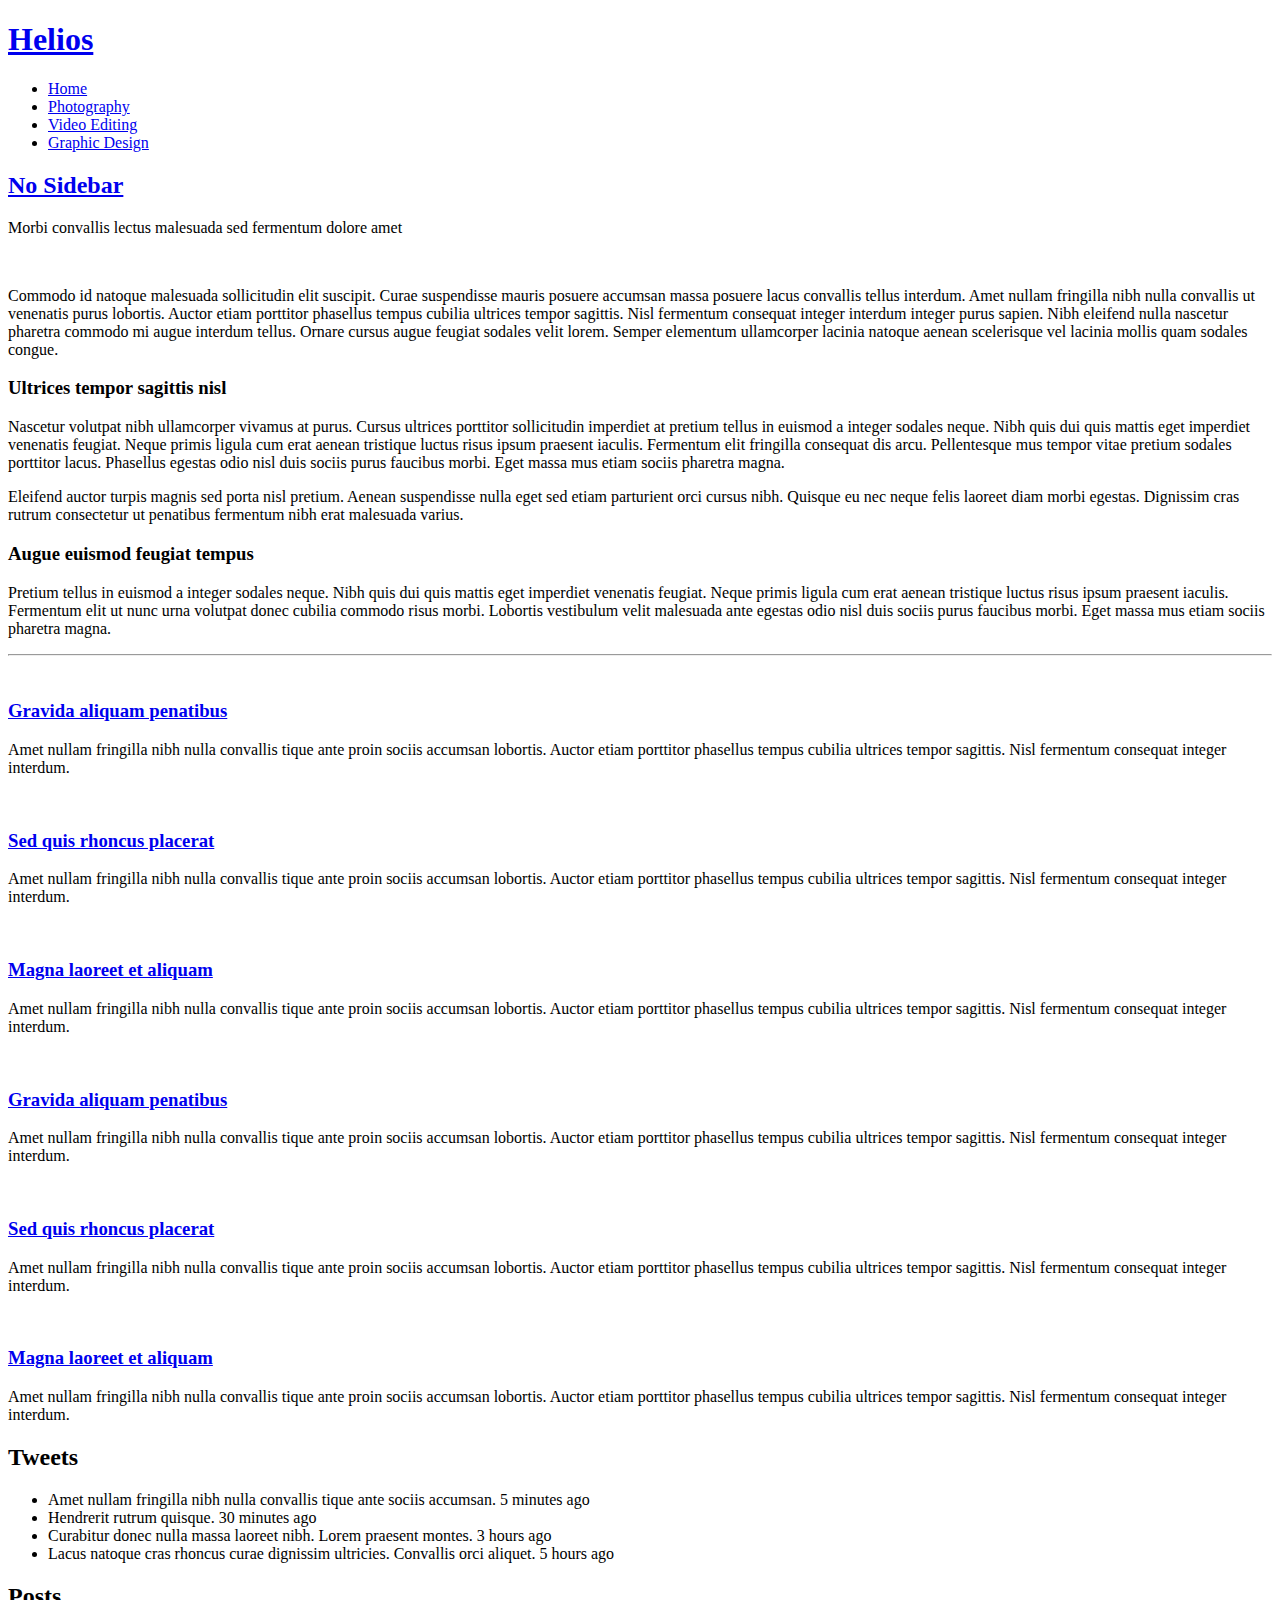
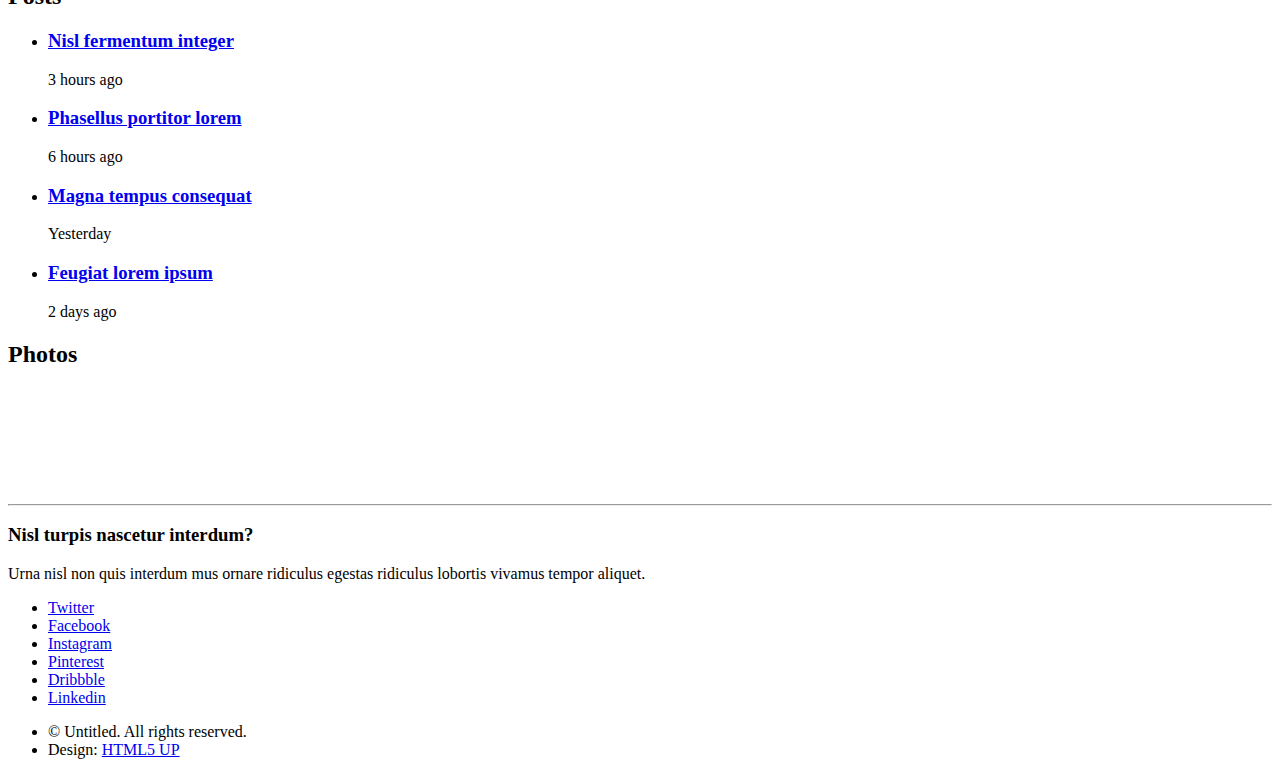
==== graphic-design.html @ 5b1ffe4f "Add files via upload" ====
<!DOCTYPE HTML>

<html>
	<head>
		<title>Alex Shi - Graphic Design</title>
		<meta charset="utf-8" />
		<meta name="viewport" content="width=device-width, initial-scale=1, user-scalable=no" />
		<link rel="stylesheet" href="assets/css/main.css" />
		<noscript><link rel="stylesheet" href="assets/css/noscript.css" /></noscript>
	</head>
	<body class="no-sidebar is-preload">
		<div id="page-wrapper">

			<!-- Header -->
				<div id="header">

					<!-- Inner -->
						<div class="inner">
							<header>
								<h1><a href="index.html" id="logo">Helios</a></h1>
							</header>
						</div>

					<!-- Nav -->
						<nav id="nav">
							<ul>
								<li><a href="index.html">Home</a></li>
							
								<li><a href="photography.html">Photography</a></li>
								<li><a href="video-editing.html">Video Editing</a></li>
								<li><a href="graphic-design.html">Graphic Design</a></li>
							</ul>
						</nav>

				</div>

			<!-- Main -->
				<div class="wrapper style1">

					<div class="container">
						<article id="main" class="special">
							<header>
								<h2><a href="#">No Sidebar</a></h2>
								<p>
									Morbi convallis lectus malesuada sed fermentum dolore amet
								</p>
							</header>
							<a href="#" class="image featured"><img src="images/pic06.jpg" alt="" /></a>
							<p>
								Commodo id natoque malesuada sollicitudin elit suscipit. Curae suspendisse mauris posuere accumsan massa
								posuere lacus convallis tellus interdum. Amet nullam fringilla nibh nulla convallis ut venenatis purus
								lobortis. Auctor etiam porttitor phasellus tempus cubilia ultrices tempor sagittis. Nisl fermentum
								consequat integer interdum integer purus sapien. Nibh eleifend nulla nascetur pharetra commodo mi augue
								interdum tellus. Ornare cursus augue feugiat sodales velit lorem. Semper elementum ullamcorper lacinia
								natoque aenean scelerisque vel lacinia mollis quam sodales congue.
							</p>
							<section>
								<header>
									<h3>Ultrices tempor sagittis nisl</h3>
								</header>
								<p>
									Nascetur volutpat nibh ullamcorper vivamus at purus. Cursus ultrices porttitor sollicitudin imperdiet
									at pretium tellus in euismod a integer sodales neque. Nibh quis dui quis mattis eget imperdiet venenatis
									feugiat. Neque primis ligula cum erat aenean tristique luctus risus ipsum praesent iaculis. Fermentum elit
									fringilla consequat dis arcu. Pellentesque mus tempor vitae pretium sodales porttitor lacus. Phasellus
									egestas odio nisl duis sociis purus faucibus morbi. Eget massa mus etiam sociis pharetra magna.
								</p>
								<p>
									Eleifend auctor turpis magnis sed porta nisl pretium. Aenean suspendisse nulla eget sed etiam parturient
									orci cursus nibh. Quisque eu nec neque felis laoreet diam morbi egestas. Dignissim cras rutrum consectetur
									ut penatibus fermentum nibh erat malesuada varius.
								</p>
							</section>
							<section>
								<header>
									<h3>Augue euismod feugiat tempus</h3>
								</header>
								<p>
									Pretium tellus in euismod a integer sodales neque. Nibh quis dui quis mattis eget imperdiet venenatis
									feugiat. Neque primis ligula cum erat aenean tristique luctus risus ipsum praesent iaculis. Fermentum elit
									ut nunc urna volutpat donec cubilia commodo risus morbi. Lobortis vestibulum velit malesuada ante
									egestas odio nisl duis sociis purus faucibus morbi. Eget massa mus etiam sociis pharetra magna.
								</p>
							</section>
						</article>
						<hr />
						<div class="row">
							<article class="col-4 col-12-mobile special">
								<a href="#" class="image featured"><img src="images/pic07.jpg" alt="" /></a>
								<header>
									<h3><a href="#">Gravida aliquam penatibus</a></h3>
								</header>
								<p>
									Amet nullam fringilla nibh nulla convallis tique ante proin sociis accumsan lobortis. Auctor etiam
									porttitor phasellus tempus cubilia ultrices tempor sagittis. Nisl fermentum consequat integer interdum.
								</p>
							</article>
							<article class="col-4 col-12-mobile special">
								<a href="#" class="image featured"><img src="images/pic08.jpg" alt="" /></a>
								<header>
									<h3><a href="#">Sed quis rhoncus placerat</a></h3>
								</header>
								<p>
									Amet nullam fringilla nibh nulla convallis tique ante proin sociis accumsan lobortis. Auctor etiam
									porttitor phasellus tempus cubilia ultrices tempor sagittis. Nisl fermentum consequat integer interdum.
								</p>
							</article>
							<article class="col-4 col-12-mobile special">
								<a href="#" class="image featured"><img src="images/pic09.jpg" alt="" /></a>
								<header>
									<h3><a href="#">Magna laoreet et aliquam</a></h3>
								</header>
								<p>
									Amet nullam fringilla nibh nulla convallis tique ante proin sociis accumsan lobortis. Auctor etiam
									porttitor phasellus tempus cubilia ultrices tempor sagittis. Nisl fermentum consequat integer interdum.
								</p>
							</article>
						</div>
						<div class="row">
							<article class="col-4 col-12-mobile special">
								<a href="#" class="image featured"><img src="images/pic07.jpg" alt="" /></a>
								<header>
									<h3><a href="#">Gravida aliquam penatibus</a></h3>
								</header>
								<p>
									Amet nullam fringilla nibh nulla convallis tique ante proin sociis accumsan lobortis. Auctor etiam
									porttitor phasellus tempus cubilia ultrices tempor sagittis. Nisl fermentum consequat integer interdum.
								</p>
							</article>
							<article class="col-4 col-12-mobile special">
								<a href="#" class="image featured"><img src="images/pic08.jpg" alt="" /></a>
								<header>
									<h3><a href="#">Sed quis rhoncus placerat</a></h3>
								</header>
								<p>
									Amet nullam fringilla nibh nulla convallis tique ante proin sociis accumsan lobortis. Auctor etiam
									porttitor phasellus tempus cubilia ultrices tempor sagittis. Nisl fermentum consequat integer interdum.
								</p>
							</article>
							<article class="col-4 col-12-mobile special">
								<a href="#" class="image featured"><img src="images/pic09.jpg" alt="" /></a>
								<header>
									<h3><a href="#">Magna laoreet et aliquam</a></h3>
								</header>
								<p>
									Amet nullam fringilla nibh nulla convallis tique ante proin sociis accumsan lobortis. Auctor etiam
									porttitor phasellus tempus cubilia ultrices tempor sagittis. Nisl fermentum consequat integer interdum.
								</p>
							</article>
						</div>






					</div>

				</div>

			<!-- Footer -->
				<div id="footer">
					<div class="container">
						<div class="row">

							<!-- Tweets -->
								<section class="col-4 col-12-mobile">
									<header>
										<h2 class="icon brands fa-twitter circled"><span class="label">Tweets</span></h2>
									</header>
									<ul class="divided">
										<li>
											<article class="tweet">
												Amet nullam fringilla nibh nulla convallis tique ante sociis accumsan.
												<span class="timestamp">5 minutes ago</span>
											</article>
										</li>
										<li>
											<article class="tweet">
												Hendrerit rutrum quisque.
												<span class="timestamp">30 minutes ago</span>
											</article>
										</li>
										<li>
											<article class="tweet">
												Curabitur donec nulla massa laoreet nibh. Lorem praesent montes.
												<span class="timestamp">3 hours ago</span>
											</article>
										</li>
										<li>
											<article class="tweet">
												Lacus natoque cras rhoncus curae dignissim ultricies. Convallis orci aliquet.
												<span class="timestamp">5 hours ago</span>
											</article>
										</li>
									</ul>
								</section>

							<!-- Posts -->
								<section class="col-4 col-12-mobile">
									<header>
										<h2 class="icon solid fa-file circled"><span class="label">Posts</span></h2>
									</header>
									<ul class="divided">
										<li>
											<article class="post stub">
												<header>
													<h3><a href="#">Nisl fermentum integer</a></h3>
												</header>
												<span class="timestamp">3 hours ago</span>
											</article>
										</li>
										<li>
											<article class="post stub">
												<header>
													<h3><a href="#">Phasellus portitor lorem</a></h3>
												</header>
												<span class="timestamp">6 hours ago</span>
											</article>
										</li>
										<li>
											<article class="post stub">
												<header>
													<h3><a href="#">Magna tempus consequat</a></h3>
												</header>
												<span class="timestamp">Yesterday</span>
											</article>
										</li>
										<li>
											<article class="post stub">
												<header>
													<h3><a href="#">Feugiat lorem ipsum</a></h3>
												</header>
												<span class="timestamp">2 days ago</span>
											</article>
										</li>
									</ul>
								</section>

							<!-- Photos -->
								<section class="col-4 col-12-mobile">
									<header>
										<h2 class="icon solid fa-camera circled"><span class="label">Photos</span></h2>
									</header>
									<div class="row gtr-25">
										<div class="col-6">
											<a href="#" class="image fit"><img src="images/pic10.jpg" alt="" /></a>
										</div>
										<div class="col-6">
											<a href="#" class="image fit"><img src="images/pic11.jpg" alt="" /></a>
										</div>
										<div class="col-6">
											<a href="#" class="image fit"><img src="images/pic12.jpg" alt="" /></a>
										</div>
										<div class="col-6">
											<a href="#" class="image fit"><img src="images/pic13.jpg" alt="" /></a>
										</div>
										<div class="col-6">
											<a href="#" class="image fit"><img src="images/pic14.jpg" alt="" /></a>
										</div>
										<div class="col-6">
											<a href="#" class="image fit"><img src="images/pic15.jpg" alt="" /></a>
										</div>
									</div>
								</section>

						</div>
						<hr />
						<div class="row">
							<div class="col-12">

								<!-- Contact -->
									<section class="contact">
										<header>
											<h3>Nisl turpis nascetur interdum?</h3>
										</header>
										<p>Urna nisl non quis interdum mus ornare ridiculus egestas ridiculus lobortis vivamus tempor aliquet.</p>
										<ul class="icons">
											<li><a href="#" class="icon brands fa-twitter"><span class="label">Twitter</span></a></li>
											<li><a href="#" class="icon brands fa-facebook-f"><span class="label">Facebook</span></a></li>
											<li><a href="#" class="icon brands fa-instagram"><span class="label">Instagram</span></a></li>
											<li><a href="#" class="icon brands fa-pinterest"><span class="label">Pinterest</span></a></li>
											<li><a href="#" class="icon brands fa-dribbble"><span class="label">Dribbble</span></a></li>
											<li><a href="#" class="icon brands fa-linkedin-in"><span class="label">Linkedin</span></a></li>
										</ul>
									</section>

								<!-- Copyright -->
									<div class="copyright">
										<ul class="menu">
											<li>&copy; Untitled. All rights reserved.</li><li>Design: <a href="http://html5up.net">HTML5 UP</a></li>
										</ul>
									</div>

							</div>

						</div>
					</div>
				</div>

		</div>

		<!-- Scripts -->
			<script src="assets/js/jquery.min.js"></script>
			<script src="assets/js/jquery.dropotron.min.js"></script>
			<script src="assets/js/jquery.scrolly.min.js"></script>
			<script src="assets/js/jquery.scrollex.min.js"></script>
			<script src="assets/js/browser.min.js"></script>
			<script src="assets/js/breakpoints.min.js"></script>
			<script src="assets/js/util.js"></script>
			<script src="assets/js/main.js"></script>

	</body>
</html>
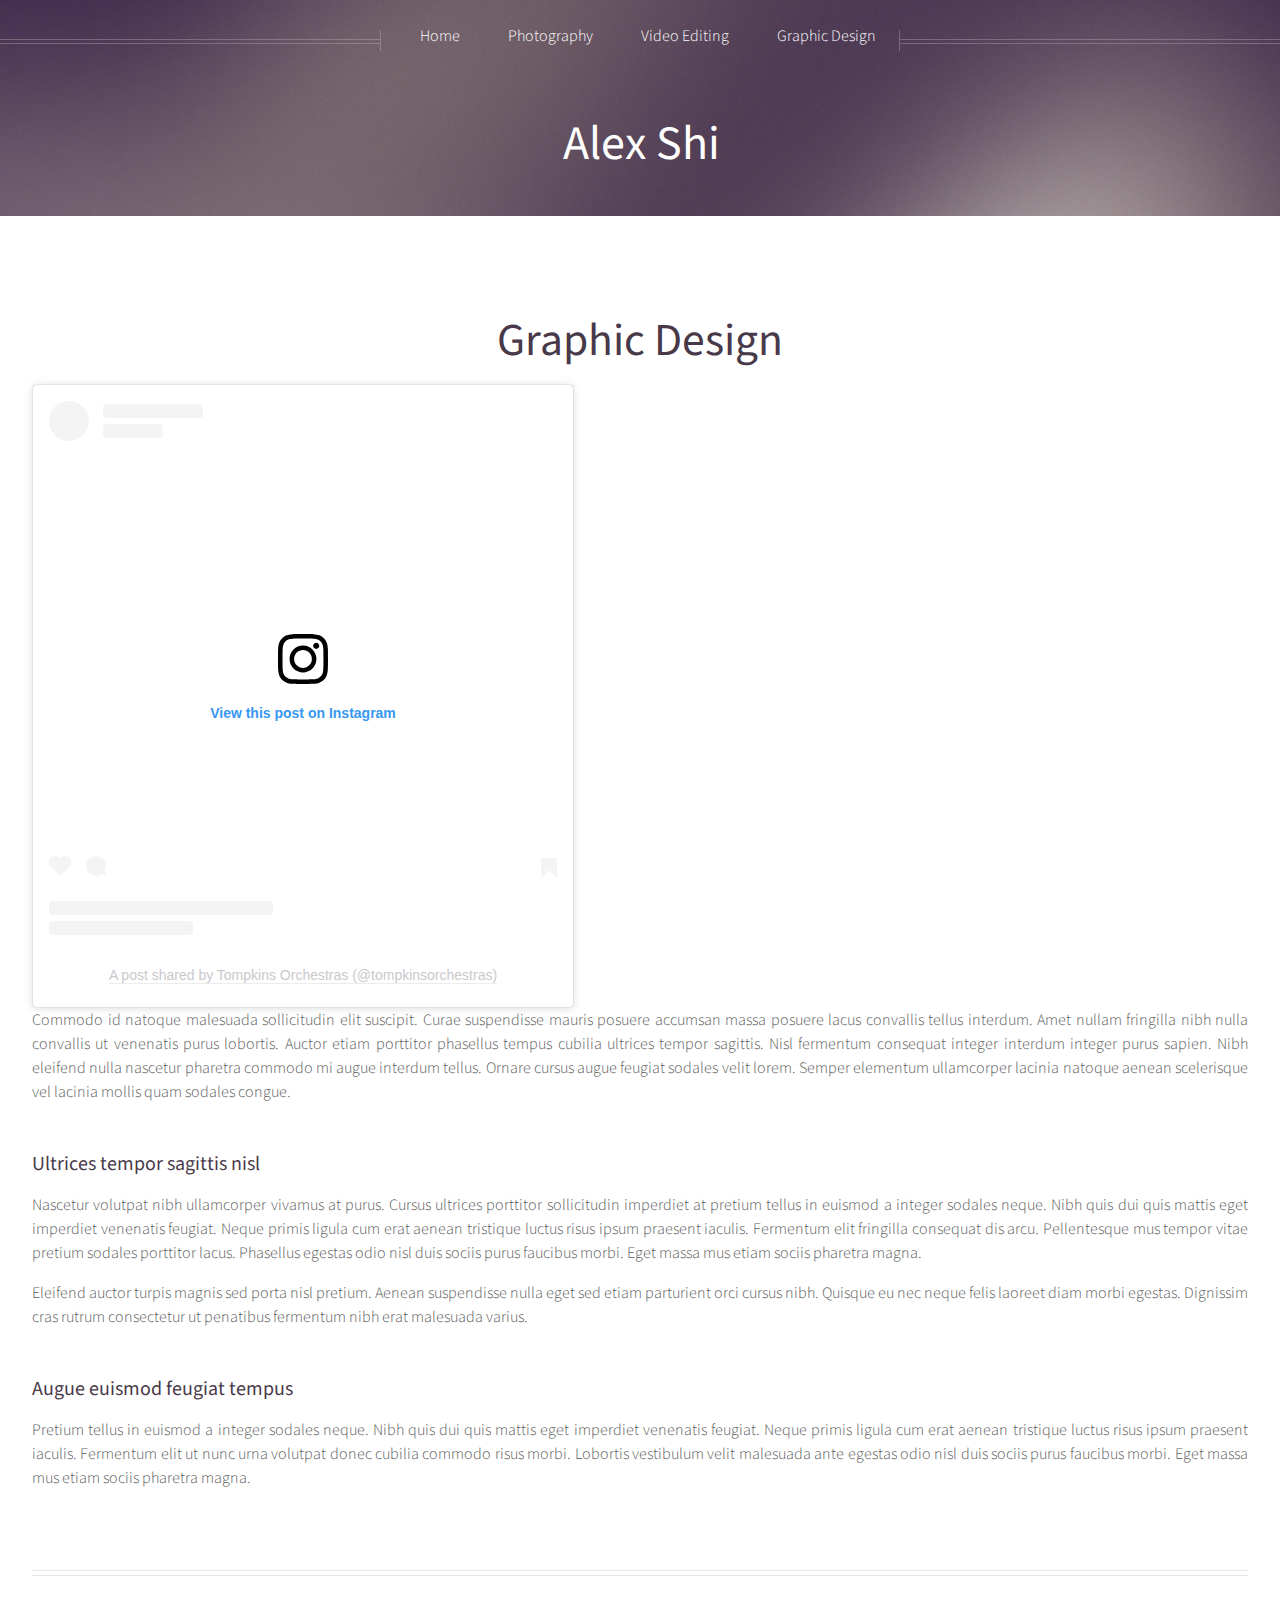
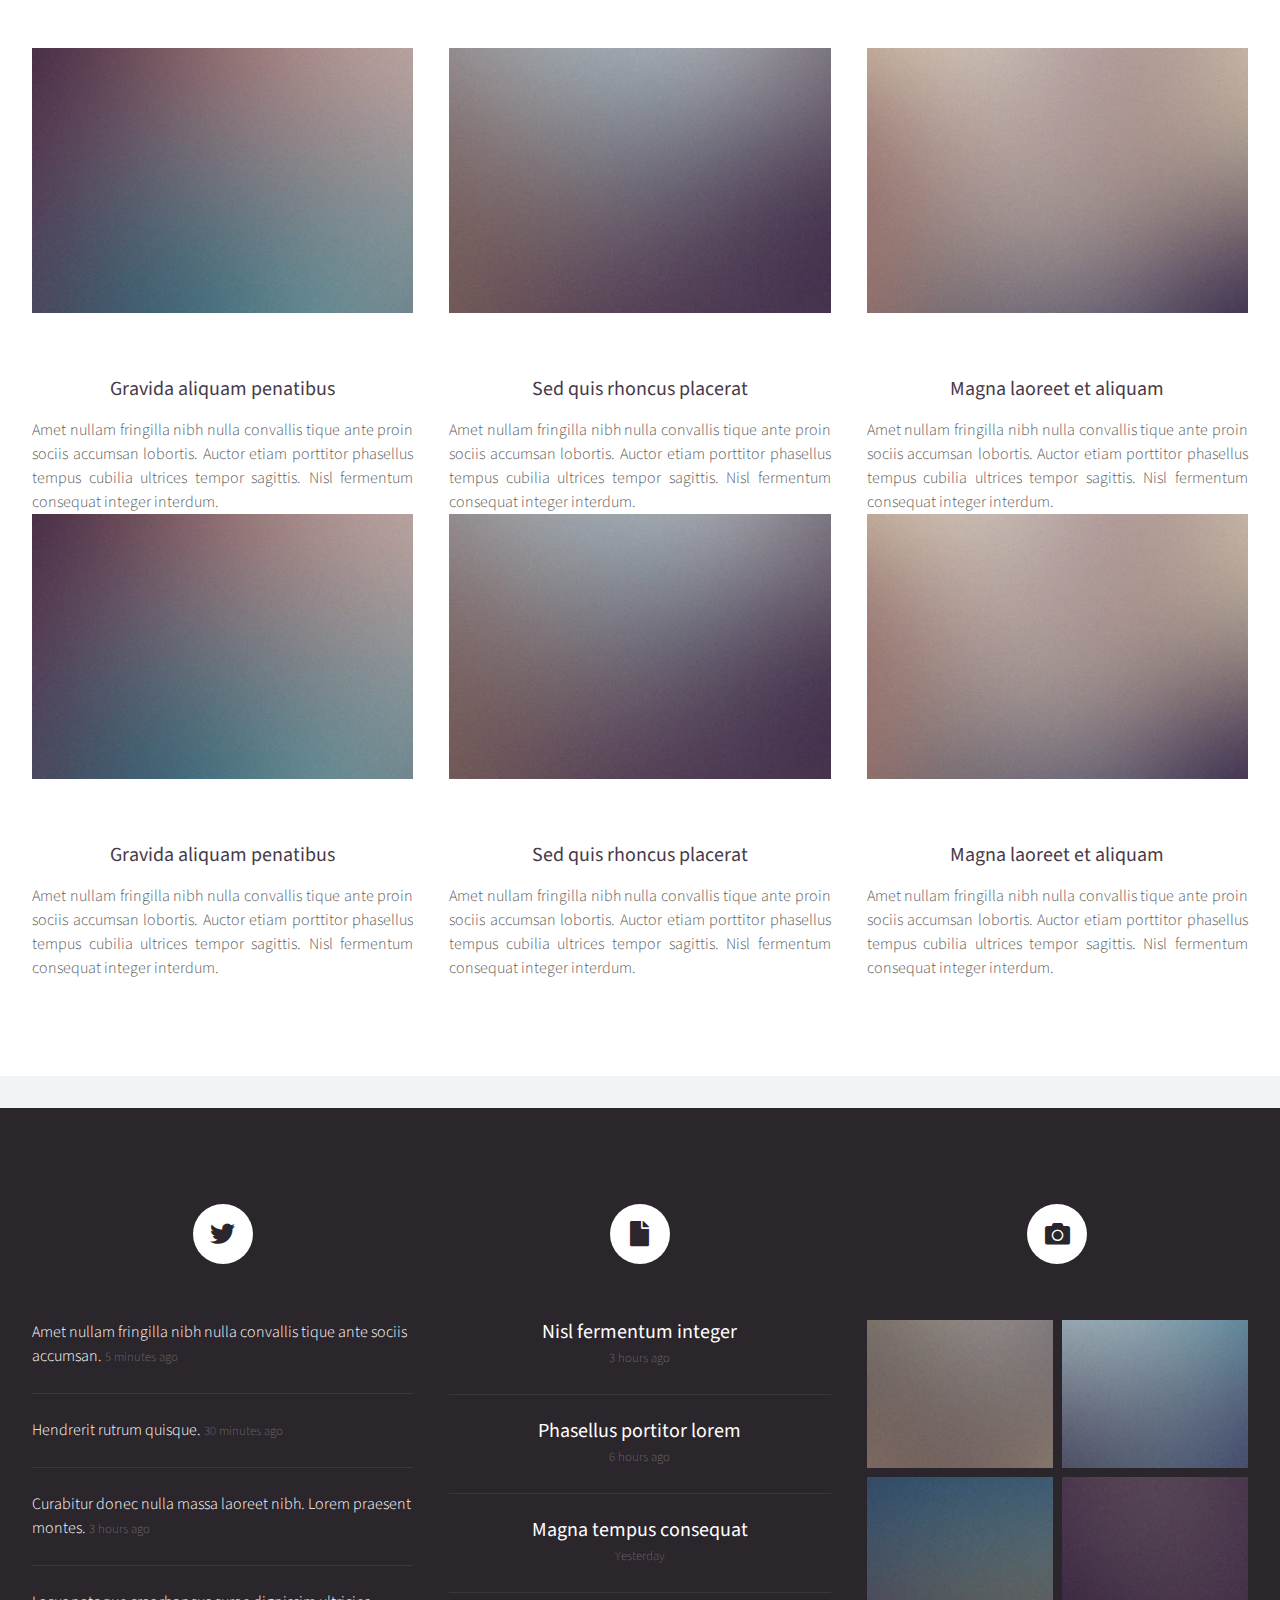
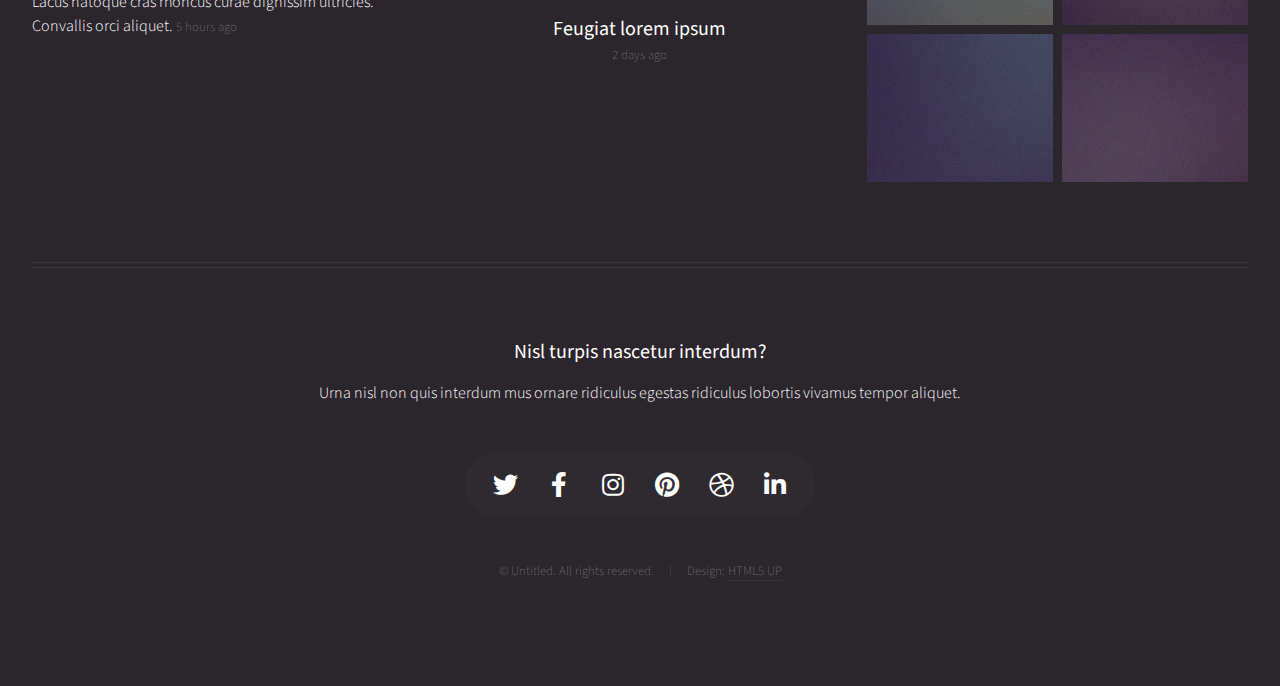
==== commit 3f0cfa99: "Add files via upload" ====
--- a/graphic-design.html
+++ b/graphic-design.html
@@ -17,7 +17,7 @@
 					<!-- Inner -->
 						<div class="inner">
 							<header>
-								<h1><a href="index.html" id="logo">Helios</a></h1>
+								<h1><a href="index.html" id="logo">Alex Shi</a></h1>
 							</header>
 						</div>
 
@@ -40,12 +40,13 @@
 					<div class="container">
 						<article id="main" class="special">
 							<header>
-								<h2><a href="#">No Sidebar</a></h2>
-								<p>
-									Morbi convallis lectus malesuada sed fermentum dolore amet
-								</p>
+								<h2><a href="#">Graphic Design</a></h2>
+								
 							</header>
-							<a href="#" class="image featured"><img src="images/pic06.jpg" alt="" /></a>
+							<blockquote class="instagram-media" data-instgrm-captioned data-instgrm-permalink="https://www.instagram.com/p/Cogrk5xM5FN/?utm_source=ig_embed&amp;utm_campaign=loading" data-instgrm-version="14" 
+							style=" background:#FFF; border:0; border-radius:3px; box-shadow:0 0 1px 0 rgba(0,0,0,0.5),0 1px 10px 0 rgba(0,0,0,0.15); margin: 1px; max-width:540px; min-width:326px; padding:0; width:99.375%; width:-webkit-calc(100% - 2px); width:calc(100% - 2px);">
+							<div style="padding:16px;"> <a href="https://www.instagram.com/p/Cogrk5xM5FN/?utm_source=ig_embed&amp;utm_campaign=loading" style=" background:#FFFFFF; line-height:0; padding:0 0; text-align:center; text-decoration:none; width:100%;" target="_blank"> <div style=" display: flex; flex-direction: row; align-items: center;"> <div style="background-color: #F4F4F4; border-radius: 50%; flex-grow: 0; height: 40px; margin-right: 14px; width: 40px;"></div> <div style="display: flex; flex-direction: column; flex-grow: 1; justify-content: center;"> <div style=" background-color: #F4F4F4; border-radius: 4px; flex-grow: 0; height: 14px; margin-bottom: 6px; width: 100px;"></div> <div style=" background-color: #F4F4F4; border-radius: 4px; flex-grow: 0; height: 14px; width: 60px;"></div></div></div><div style="padding: 19% 0;"></div> <div style="display:block; height:50px; margin:0 auto 12px; width:50px;"><svg width="50px" height="50px" viewBox="0 0 60 60" version="1.1" xmlns="https://www.w3.org/2000/svg" xmlns:xlink="https://www.w3.org/1999/xlink"><g stroke="none" stroke-width="1" fill="none" fill-rule="evenodd"><g transform="translate(-511.000000, -20.000000)" fill="#000000"><g><path d="M556.869,30.41 C554.814,30.41 553.148,32.076 553.148,34.131 C553.148,36.186 554.814,37.852 556.869,37.852 C558.924,37.852 560.59,36.186 560.59,34.131 C560.59,32.076 558.924,30.41 556.869,30.41 M541,60.657 C535.114,60.657 530.342,55.887 530.342,50 C530.342,44.114 535.114,39.342 541,39.342 C546.887,39.342 551.658,44.114 551.658,50 C551.658,55.887 546.887,60.657 541,60.657 M541,33.886 C532.1,33.886 524.886,41.1 524.886,50 C524.886,58.899 532.1,66.113 541,66.113 C549.9,66.113 557.115,58.899 557.115,50 C557.115,41.1 549.9,33.886 541,33.886 M565.378,62.101 C565.244,65.022 564.756,66.606 564.346,67.663 C563.803,69.06 563.154,70.057 562.106,71.106 C561.058,72.155 560.06,72.803 558.662,73.347 C557.607,73.757 556.021,74.244 553.102,74.378 C549.944,74.521 548.997,74.552 541,74.552 C533.003,74.552 532.056,74.521 528.898,74.378 C525.979,74.244 524.393,73.757 523.338,73.347 C521.94,72.803 520.942,72.155 519.894,71.106 C518.846,70.057 518.197,69.06 517.654,67.663 C517.244,66.606 516.755,65.022 516.623,62.101 C516.479,58.943 516.448,57.996 516.448,50 C516.448,42.003 516.479,41.056 516.623,37.899 C516.755,34.978 517.244,33.391 517.654,32.338 C518.197,30.938 518.846,29.942 519.894,28.894 C520.942,27.846 521.94,27.196 523.338,26.654 C524.393,26.244 525.979,25.756 528.898,25.623 C532.057,25.479 533.004,25.448 541,25.448 C548.997,25.448 549.943,25.479 553.102,25.623 C556.021,25.756 557.607,26.244 558.662,26.654 C560.06,27.196 561.058,27.846 562.106,28.894 C563.154,29.942 563.803,30.938 564.346,32.338 C564.756,33.391 565.244,34.978 565.378,37.899 C565.522,41.056 565.552,42.003 565.552,50 C565.552,57.996 565.522,58.943 565.378,62.101 M570.82,37.631 C570.674,34.438 570.167,32.258 569.425,30.349 C568.659,28.377 567.633,26.702 565.965,25.035 C564.297,23.368 562.623,22.342 560.652,21.575 C558.743,20.834 556.562,20.326 553.369,20.18 C550.169,20.033 549.148,20 541,20 C532.853,20 531.831,20.033 528.631,20.18 C525.438,20.326 523.257,20.834 521.349,21.575 C519.376,22.342 517.703,23.368 516.035,25.035 C514.368,26.702 513.342,28.377 512.574,30.349 C511.834,32.258 511.326,34.438 511.181,37.631 C511.035,40.831 511,41.851 511,50 C511,58.147 511.035,59.17 511.181,62.369 C511.326,65.562 511.834,67.743 512.574,69.651 C513.342,71.625 514.368,73.296 516.035,74.965 C517.703,76.634 519.376,77.658 521.349,78.425 C523.257,79.167 525.438,79.673 528.631,79.82 C531.831,79.965 532.853,80.001 541,80.001 C549.148,80.001 550.169,79.965 553.369,79.82 C556.562,79.673 558.743,79.167 560.652,78.425 C562.623,77.658 564.297,76.634 565.965,74.965 C567.633,73.296 568.659,71.625 569.425,69.651 C570.167,67.743 570.674,65.562 570.82,62.369 C570.966,59.17 571,58.147 571,50 C571,41.851 570.966,40.831 570.82,37.631"></path></g></g></g></svg></div><div style="padding-top: 8px;"> <div style=" color:#3897f0; font-family:Arial,sans-serif; font-size:14px; font-style:normal; font-weight:550; line-height:18px;">View this post on Instagram</div></div><div style="padding: 12.5% 0;"></div> <div style="display: flex; flex-direction: row; margin-bottom: 14px; align-items: center;"><div> <div style="background-color: #F4F4F4; border-radius: 50%; height: 12.5px; width: 12.5px; transform: translateX(0px) translateY(7px);"></div> <div style="background-color: #F4F4F4; height: 12.5px; transform: rotate(-45deg) translateX(3px) translateY(1px); width: 12.5px; flex-grow: 0; margin-right: 14px; margin-left: 2px;"></div> <div style="background-color: #F4F4F4; border-radius: 50%; height: 12.5px; width: 12.5px; transform: translateX(9px) translateY(-18px);"></div></div><div style="margin-left: 8px;"> <div style=" background-color: #F4F4F4; border-radius: 50%; flex-grow: 0; height: 20px; width: 20px;"></div> <div style=" width: 0; height: 0; border-top: 2px solid transparent; border-left: 6px solid #f4f4f4; border-bottom: 2px solid transparent; transform: translateX(16px) translateY(-4px) rotate(30deg)"></div></div><div style="margin-left: auto;"> <div style=" width: 0px; border-top: 8px solid #F4F4F4; border-right: 8px solid transparent; transform: translateY(16px);"></div> <div style=" background-color: #F4F4F4; flex-grow: 0; height: 12px; width: 16px; transform: translateY(-4px);"></div> <div style=" width: 0; height: 0; border-top: 8px solid #F4F4F4; border-left: 8px solid transparent; transform: translateY(-4px) translateX(8px);"></div></div></div> <div style="display: flex; flex-direction: column; flex-grow: 1; justify-content: center; margin-bottom: 24px;"> <div style=" background-color: #F4F4F4; border-radius: 4px; flex-grow: 0; height: 14px; margin-bottom: 6px; width: 224px;"></div> <div style=" background-color: #F4F4F4; border-radius: 4px; flex-grow: 0; height: 14px; width: 144px;"></div></div></a><p style=" color:#c9c8cd; font-family:Arial,sans-serif; font-size:14px; line-height:17px; margin-bottom:0; margin-top:8px; overflow:hidden; padding:8px 0 7px; text-align:center; text-overflow:ellipsis; white-space:nowrap;"><a href="https://www.instagram.com/p/Cogrk5xM5FN/?utm_source=ig_embed&amp;utm_campaign=loading" style=" color:#c9c8cd; font-family:Arial,sans-serif; font-size:14px; font-style:normal; font-weight:normal; line-height:17px; text-decoration:none;"
+								 target="_blank">A post shared by Tompkins Orchestras (@tompkinsorchestras)</a></p></div></blockquote> <script async src="//www.instagram.com/embed.js"></script></a>
 							<p>
 								Commodo id natoque malesuada sollicitudin elit suscipit. Curae suspendisse mauris posuere accumsan massa
 								posuere lacus convallis tellus interdum. Amet nullam fringilla nibh nulla convallis ut venenatis purus
--- a/assets/css/main.css
+++ b/assets/css/main.css
@@ -0,0 +1,3155 @@
+@import url("https://fonts.googleapis.com/css?family=Source+Sans+Pro:300,300italic,400,400italic,600");
+@import url("fontawesome-all.min.css");
+
+/*
+	special thanks to html5up
+*/
+
+html, body, div, span, applet, object,
+iframe, h1, h2, h3, h4, h5, h6, p, blockquote,
+pre, a, abbr, acronym, address, big, cite,
+code, del, dfn, em, img, ins, kbd, q, s, samp,
+small, strike, strong, sub, sup, tt, var, b,
+u, i, center, dl, dt, dd, ol, ul, li, fieldset,
+form, label, legend, table, caption, tbody,
+tfoot, thead, tr, th, td, article, aside,
+canvas, details, embed, figure, figcaption,
+footer, header, hgroup, menu, nav, output, ruby,
+section, summary, time, mark, audio, video {
+	margin: 0;
+	padding: 0;
+	border: 0;
+	font-size: 100%;
+	font: inherit;
+	vertical-align: baseline;}
+
+article, aside, details, figcaption, figure,
+footer, header, hgroup, menu, nav, section {
+	display: block;}
+
+body {
+	line-height: 1;
+}
+
+ol, ul {
+	list-style: none;
+}
+
+blockquote, q {
+	quotes: none;
+}
+
+	blockquote:before, blockquote:after, q:before, q:after {
+		content: '';
+		content: none;
+	}
+
+table {
+	border-collapse: collapse;
+	border-spacing: 0;
+}
+
+body {
+	-webkit-text-size-adjust: none;
+}
+
+mark {
+	background-color: transparent;
+	color: inherit;
+}
+
+input::-moz-focus-inner {
+	border: 0;
+	padding: 0;
+}
+
+input, select, textarea {
+	-moz-appearance: none;
+	-webkit-appearance: none;
+	-ms-appearance: none;
+	appearance: none;
+}
+
+/* Basic */
+
+	html {
+		box-sizing: border-box;
+	}
+
+	*, *:before, *:after {
+		box-sizing: inherit;
+	}
+
+	body {
+		background: #f0f4f4;
+		color: #5b5b5b;
+		font-size: 15pt;
+		line-height: 1.85em;
+		font-family: 'Source Sans Pro', sans-serif;
+		font-weight: 300;
+	}
+
+		body.is-preload *, body.is-preload *:before, body.is-preload *:after {
+			-moz-animation: none !important;
+			-webkit-animation: none !important;
+			-ms-animation: none !important;
+			animation: none !important;
+			-moz-transition: none !important;
+			-webkit-transition: none !important;
+			-ms-transition: none !important;
+			transition: none !important;
+		}
+
+	input, textarea, select {
+		font-size: 15pt;
+		line-height: 1.85em;
+		font-family: 'Source Sans Pro', sans-serif;
+		font-weight: 300;
+	}
+
+	h1, h2, h3, h4, h5, h6 {
+		font-weight: 400;
+		color: #483949;
+		line-height: 1.25em;
+	}
+
+	h1 a, h2 a, h3 a, h4 a, h5 a, h6 a {
+		color: inherit;
+		text-decoration: none;
+		border-bottom-color: transparent;
+	}
+
+	h1 strong, h2 strong, h3 strong, h4 strong, h5 strong, h6 strong {
+		font-weight: 600;
+	}
+
+	h2 {
+		font-size: 2.85em;
+	}
+
+	h3 {
+		font-size: 1.25em;
+	}
+
+	h4 {
+		font-size: 1em;
+		margin: 0 0 0.25em 0;
+	}
+
+	strong, b {
+		font-weight: 400;
+		color: #483949;
+	}
+
+	em, i {
+		font-style: italic;
+	}
+
+	a {
+		color: inherit;
+		border-bottom: solid 1px rgba(128, 128, 128, 0.15);
+		text-decoration: none;
+		-moz-transition: background-color 0.35s ease-in-out, color 0.35s ease-in-out, border-bottom-color 0.35s ease-in-out;
+		-webkit-transition: background-color 0.35s ease-in-out, color 0.35s ease-in-out, border-bottom-color 0.35s ease-in-out;
+		-ms-transition: background-color 0.35s ease-in-out, color 0.35s ease-in-out, border-bottom-color 0.35s ease-in-out;
+		transition: background-color 0.35s ease-in-out, color 0.35s ease-in-out, border-bottom-color 0.35s ease-in-out;
+	}
+
+		a:hover {
+			color: #ef8376;
+			border-bottom-color: transparent;
+		}
+
+	sub {
+		position: relative;
+		top: 0.5em;
+		font-size: 0.8em;
+	}
+
+	sup {
+		position: relative;
+		top: -0.5em;
+		font-size: 0.8em;
+	}
+
+	blockquote {
+		border-left: solid 0.5em #ddd;
+		padding: 1em 0 1em 2em;
+		font-style: italic;
+	}
+
+	p, ul, ol, dl, table {
+		margin-bottom: 1em;
+	}
+
+	p {
+		text-align: justify;
+	}
+
+	br.clear {
+		clear: both;
+	}
+
+	hr {
+		position: relative;
+		display: block;
+		border: 0;
+		top: 4.5em;
+		margin-bottom: 9em;
+		height: 6px;
+		border-top: solid 1px rgba(128, 128, 128, 0.2);
+		border-bottom: solid 1px rgba(128, 128, 128, 0.2);
+	}
+
+		hr:before, hr:after {
+			content: '';
+			position: absolute;
+			top: -8px;
+			display: block;
+			width: 1px;
+			height: 21px;
+			background: rgba(128, 128, 128, 0.2);
+		}
+
+		hr:before {
+			left: -1px;
+		}
+
+		hr:after {
+			right: -1px;
+		}
+
+	.timestamp {
+		color: rgba(128, 128, 128, 0.75);
+		font-size: 0.8em;
+	}
+
+/* Container */
+
+	.container {
+		margin: 0 auto;
+		max-width: 100%;
+		width: 1400px;
+	}
+
+		@media screen and (max-width: 1680px) {
+
+			.container {
+				width: 1200px;
+			}
+
+		}
+
+		@media screen and (max-width: 1280px) {
+
+			.container {
+				width: 100%;
+			}
+
+		}
+
+		@media screen and (max-width: 960px) {
+
+			.container {
+				width: 100%;
+			}
+
+		}
+
+		@media screen and (max-width: 840px) {
+
+			.container {
+				width: 100%;
+			}
+
+		}
+
+		@media screen and (max-width: 736px) {
+
+			.container {
+				width: 100%;
+			}
+
+		}
+
+/* Row */
+
+	.row {
+		display: flex;
+		flex-wrap: wrap;
+		box-sizing: border-box;
+		align-items: stretch;
+	}
+
+		.row > * {
+			box-sizing: border-box;
+		}
+
+		.row.gtr-uniform > * > :last-child {
+			margin-bottom: 0;
+		}
+
+		.row.aln-left {
+			justify-content: flex-start;
+		}
+
+		.row.aln-center {
+			justify-content: center;
+		}
+
+		.row.aln-right {
+			justify-content: flex-end;
+		}
+
+		.row.aln-top {
+			align-items: flex-start;
+		}
+
+		.row.aln-middle {
+			align-items: center;
+		}
+
+		.row.aln-bottom {
+			align-items: flex-end;
+		}
+
+		.row > .imp {
+			order: -1;
+		}
+
+		.row > .col-1 {
+			width: 8.33333%;
+		}
+
+		.row > .off-1 {
+			margin-left: 8.33333%;
+		}
+
+		.row > .col-2 {
+			width: 16.66667%;
+		}
+
+		.row > .off-2 {
+			margin-left: 16.66667%;
+		}
+
+		.row > .col-3 {
+			width: 25%;
+		}
+
+		.row > .off-3 {
+			margin-left: 25%;
+		}
+
+		.row > .col-4 {
+			width: 33.33333%;
+		}
+
+		.row > .off-4 {
+			margin-left: 33.33333%;
+		}
+
+		.row > .col-5 {
+			width: 41.66667%;
+		}
+
+		.row > .off-5 {
+			margin-left: 41.66667%;
+		}
+
+		.row > .col-6 {
+			width: 50%;
+		}
+
+		.row > .off-6 {
+			margin-left: 50%;
+		}
+
+		.row > .col-7 {
+			width: 58.33333%;
+		}
+
+		.row > .off-7 {
+			margin-left: 58.33333%;
+		}
+
+		.row > .col-8 {
+			width: 66.66667%;
+		}
+
+		.row > .off-8 {
+			margin-left: 66.66667%;
+		}
+
+		.row > .col-9 {
+			width: 75%;
+		}
+
+		.row > .off-9 {
+			margin-left: 75%;
+		}
+
+		.row > .col-10 {
+			width: 83.33333%;
+		}
+
+		.row > .off-10 {
+			margin-left: 83.33333%;
+		}
+
+		.row > .col-11 {
+			width: 91.66667%;
+		}
+
+		.row > .off-11 {
+			margin-left: 91.66667%;
+		}
+
+		.row > .col-12 {
+			width: 100%;
+		}
+
+		.row > .off-12 {
+			margin-left: 100%;
+		}
+
+		.row.gtr-0 {
+			margin-top: 0px;
+			margin-left: 0px;
+		}
+
+			.row.gtr-0 > * {
+				padding: 0px 0 0 0px;
+			}
+
+			.row.gtr-0.gtr-uniform {
+				margin-top: 0px;
+			}
+
+				.row.gtr-0.gtr-uniform > * {
+					padding-top: 0px;
+				}
+
+		.row.gtr-25 {
+			margin-top: -10px;
+			margin-left: -10px;
+		}
+
+			.row.gtr-25 > * {
+				padding: 10px 0 0 10px;
+			}
+
+			.row.gtr-25.gtr-uniform {
+				margin-top: -10px;
+			}
+
+				.row.gtr-25.gtr-uniform > * {
+					padding-top: 10px;
+				}
+
+		.row.gtr-50 {
+			margin-top: -20px;
+			margin-left: -20px;
+		}
+
+			.row.gtr-50 > * {
+				padding: 20px 0 0 20px;
+			}
+
+			.row.gtr-50.gtr-uniform {
+				margin-top: -20px;
+			}
+
+				.row.gtr-50.gtr-uniform > * {
+					padding-top: 20px;
+				}
+
+		.row {
+			margin-top: -40px;
+			margin-left: -40px;
+		}
+
+			.row > * {
+				padding: 40px 0 0 40px;
+			}
+
+			.row.gtr-uniform {
+				margin-top: -40px;
+			}
+
+				.row.gtr-uniform > * {
+					padding-top: 40px;
+				}
+
+		.row.gtr-150 {
+			margin-top: -60px;
+			margin-left: -60px;
+		}
+
+			.row.gtr-150 > * {
+				padding: 60px 0 0 60px;
+			}
+
+			.row.gtr-150.gtr-uniform {
+				margin-top: -60px;
+			}
+
+				.row.gtr-150.gtr-uniform > * {
+					padding-top: 60px;
+				}
+
+		.row.gtr-200 {
+			margin-top: -80px;
+			margin-left: -80px;
+		}
+
+			.row.gtr-200 > * {
+				padding: 80px 0 0 80px;
+			}
+
+			.row.gtr-200.gtr-uniform {
+				margin-top: -80px;
+			}
+
+				.row.gtr-200.gtr-uniform > * {
+					padding-top: 80px;
+				}
+
+		@media screen and (max-width: 1680px) {
+
+			.row {
+				display: flex;
+				flex-wrap: wrap;
+				box-sizing: border-box;
+				align-items: stretch;
+			}
+
+				.row > * {
+					box-sizing: border-box;
+				}
+
+				.row.gtr-uniform > * > :last-child {
+					margin-bottom: 0;
+				}
+
+				.row.aln-left {
+					justify-content: flex-start;
+				}
+
+				.row.aln-center {
+					justify-content: center;
+				}
+
+				.row.aln-right {
+					justify-content: flex-end;
+				}
+
+				.row.aln-top {
+					align-items: flex-start;
+				}
+
+				.row.aln-middle {
+					align-items: center;
+				}
+
+				.row.aln-bottom {
+					align-items: flex-end;
+				}
+
+				.row > .imp-wide {
+					order: -1;
+				}
+
+				.row > .col-1-wide {
+					width: 8.33333%;
+				}
+
+				.row > .off-1-wide {
+					margin-left: 8.33333%;
+				}
+
+				.row > .col-2-wide {
+					width: 16.66667%;
+				}
+
+				.row > .off-2-wide {
+					margin-left: 16.66667%;
+				}
+
+				.row > .col-3-wide {
+					width: 25%;
+				}
+
+				.row > .off-3-wide {
+					margin-left: 25%;
+				}
+
+				.row > .col-4-wide {
+					width: 33.33333%;
+				}
+
+				.row > .off-4-wide {
+					margin-left: 33.33333%;
+				}
+
+				.row > .col-5-wide {
+					width: 41.66667%;
+				}
+
+				.row > .off-5-wide {
+					margin-left: 41.66667%;
+				}
+
+				.row > .col-6-wide {
+					width: 50%;
+				}
+
+				.row > .off-6-wide {
+					margin-left: 50%;
+				}
+
+				.row > .col-7-wide {
+					width: 58.33333%;
+				}
+
+				.row > .off-7-wide {
+					margin-left: 58.33333%;
+				}
+
+				.row > .col-8-wide {
+					width: 66.66667%;
+				}
+
+				.row > .off-8-wide {
+					margin-left: 66.66667%;
+				}
+
+				.row > .col-9-wide {
+					width: 75%;
+				}
+
+				.row > .off-9-wide {
+					margin-left: 75%;
+				}
+
+				.row > .col-10-wide {
+					width: 83.33333%;
+				}
+
+				.row > .off-10-wide {
+					margin-left: 83.33333%;
+				}
+
+				.row > .col-11-wide {
+					width: 91.66667%;
+				}
+
+				.row > .off-11-wide {
+					margin-left: 91.66667%;
+				}
+
+				.row > .col-12-wide {
+					width: 100%;
+				}
+
+				.row > .off-12-wide {
+					margin-left: 100%;
+				}
+
+				.row.gtr-0 {
+					margin-top: 0px;
+					margin-left: 0px;
+				}
+
+					.row.gtr-0 > * {
+						padding: 0px 0 0 0px;
+					}
+
+					.row.gtr-0.gtr-uniform {
+						margin-top: 0px;
+					}
+
+						.row.gtr-0.gtr-uniform > * {
+							padding-top: 0px;
+						}
+
+				.row.gtr-25 {
+					margin-top: -10px;
+					margin-left: -10px;
+				}
+
+					.row.gtr-25 > * {
+						padding: 10px 0 0 10px;
+					}
+
+					.row.gtr-25.gtr-uniform {
+						margin-top: -10px;
+					}
+
+						.row.gtr-25.gtr-uniform > * {
+							padding-top: 10px;
+						}
+
+				.row.gtr-50 {
+					margin-top: -20px;
+					margin-left: -20px;
+				}
+
+					.row.gtr-50 > * {
+						padding: 20px 0 0 20px;
+					}
+
+					.row.gtr-50.gtr-uniform {
+						margin-top: -20px;
+					}
+
+						.row.gtr-50.gtr-uniform > * {
+							padding-top: 20px;
+						}
+
+				.row {
+					margin-top: -40px;
+					margin-left: -40px;
+				}
+
+					.row > * {
+						padding: 40px 0 0 40px;
+					}
+
+					.row.gtr-uniform {
+						margin-top: -40px;
+					}
+
+						.row.gtr-uniform > * {
+							padding-top: 40px;
+						}
+
+				.row.gtr-150 {
+					margin-top: -60px;
+					margin-left: -60px;
+				}
+
+					.row.gtr-150 > * {
+						padding: 60px 0 0 60px;
+					}
+
+					.row.gtr-150.gtr-uniform {
+						margin-top: -60px;
+					}
+
+						.row.gtr-150.gtr-uniform > * {
+							padding-top: 60px;
+						}
+
+				.row.gtr-200 {
+					margin-top: -80px;
+					margin-left: -80px;
+				}
+
+					.row.gtr-200 > * {
+						padding: 80px 0 0 80px;
+					}
+
+					.row.gtr-200.gtr-uniform {
+						margin-top: -80px;
+					}
+
+						.row.gtr-200.gtr-uniform > * {
+							padding-top: 80px;
+						}
+
+		}
+
+		@media screen and (max-width: 1280px) {
+
+			.row {
+				display: flex;
+				flex-wrap: wrap;
+				box-sizing: border-box;
+				align-items: stretch;
+			}
+
+				.row > * {
+					box-sizing: border-box;
+				}
+
+				.row.gtr-uniform > * > :last-child {
+					margin-bottom: 0;
+				}
+
+				.row.aln-left {
+					justify-content: flex-start;
+				}
+
+				.row.aln-center {
+					justify-content: center;
+				}
+
+				.row.aln-right {
+					justify-content: flex-end;
+				}
+
+				.row.aln-top {
+					align-items: flex-start;
+				}
+
+				.row.aln-middle {
+					align-items: center;
+				}
+
+				.row.aln-bottom {
+					align-items: flex-end;
+				}
+
+				.row > .imp-normal {
+					order: -1;
+				}
+
+				.row > .col-1-normal {
+					width: 8.33333%;
+				}
+
+				.row > .off-1-normal {
+					margin-left: 8.33333%;
+				}
+
+				.row > .col-2-normal {
+					width: 16.66667%;
+				}
+
+				.row > .off-2-normal {
+					margin-left: 16.66667%;
+				}
+
+				.row > .col-3-normal {
+					width: 25%;
+				}
+
+				.row > .off-3-normal {
+					margin-left: 25%;
+				}
+
+				.row > .col-4-normal {
+					width: 33.33333%;
+				}
+
+				.row > .off-4-normal {
+					margin-left: 33.33333%;
+				}
+
+				.row > .col-5-normal {
+					width: 41.66667%;
+				}
+
+				.row > .off-5-normal {
+					margin-left: 41.66667%;
+				}
+
+				.row > .col-6-normal {
+					width: 50%;
+				}
+
+				.row > .off-6-normal {
+					margin-left: 50%;
+				}
+
+				.row > .col-7-normal {
+					width: 58.33333%;
+				}
+
+				.row > .off-7-normal {
+					margin-left: 58.33333%;
+				}
+
+				.row > .col-8-normal {
+					width: 66.66667%;
+				}
+
+				.row > .off-8-normal {
+					margin-left: 66.66667%;
+				}
+
+				.row > .col-9-normal {
+					width: 75%;
+				}
+
+				.row > .off-9-normal {
+					margin-left: 75%;
+				}
+
+				.row > .col-10-normal {
+					width: 83.33333%;
+				}
+
+				.row > .off-10-normal {
+					margin-left: 83.33333%;
+				}
+
+				.row > .col-11-normal {
+					width: 91.66667%;
+				}
+
+				.row > .off-11-normal {
+					margin-left: 91.66667%;
+				}
+
+				.row > .col-12-normal {
+					width: 100%;
+				}
+
+				.row > .off-12-normal {
+					margin-left: 100%;
+				}
+
+				.row.gtr-0 {
+					margin-top: 0px;
+					margin-left: 0px;
+				}
+
+					.row.gtr-0 > * {
+						padding: 0px 0 0 0px;
+					}
+
+					.row.gtr-0.gtr-uniform {
+						margin-top: 0px;
+					}
+
+						.row.gtr-0.gtr-uniform > * {
+							padding-top: 0px;
+						}
+
+				.row.gtr-25 {
+					margin-top: -9px;
+					margin-left: -9px;
+				}
+
+					.row.gtr-25 > * {
+						padding: 9px 0 0 9px;
+					}
+
+					.row.gtr-25.gtr-uniform {
+						margin-top: -9px;
+					}
+
+						.row.gtr-25.gtr-uniform > * {
+							padding-top: 9px;
+						}
+
+				.row.gtr-50 {
+					margin-top: -18px;
+					margin-left: -18px;
+				}
+
+					.row.gtr-50 > * {
+						padding: 18px 0 0 18px;
+					}
+
+					.row.gtr-50.gtr-uniform {
+						margin-top: -18px;
+					}
+
+						.row.gtr-50.gtr-uniform > * {
+							padding-top: 18px;
+						}
+
+				.row {
+					margin-top: -36px;
+					margin-left: -36px;
+				}
+
+					.row > * {
+						padding: 36px 0 0 36px;
+					}
+
+					.row.gtr-uniform {
+						margin-top: -36px;
+					}
+
+						.row.gtr-uniform > * {
+							padding-top: 36px;
+						}
+
+				.row.gtr-150 {
+					margin-top: -54px;
+					margin-left: -54px;
+				}
+
+					.row.gtr-150 > * {
+						padding: 54px 0 0 54px;
+					}
+
+					.row.gtr-150.gtr-uniform {
+						margin-top: -54px;
+					}
+
+						.row.gtr-150.gtr-uniform > * {
+							padding-top: 54px;
+						}
+
+				.row.gtr-200 {
+					margin-top: -72px;
+					margin-left: -72px;
+				}
+
+					.row.gtr-200 > * {
+						padding: 72px 0 0 72px;
+					}
+
+					.row.gtr-200.gtr-uniform {
+						margin-top: -72px;
+					}
+
+						.row.gtr-200.gtr-uniform > * {
+							padding-top: 72px;
+						}
+
+		}
+
+		@media screen and (max-width: 960px) {
+
+			.row {
+				display: flex;
+				flex-wrap: wrap;
+				box-sizing: border-box;
+				align-items: stretch;
+			}
+
+				.row > * {
+					box-sizing: border-box;
+				}
+
+				.row.gtr-uniform > * > :last-child {
+					margin-bottom: 0;
+				}
+
+				.row.aln-left {
+					justify-content: flex-start;
+				}
+
+				.row.aln-center {
+					justify-content: center;
+				}
+
+				.row.aln-right {
+					justify-content: flex-end;
+				}
+
+				.row.aln-top {
+					align-items: flex-start;
+				}
+
+				.row.aln-middle {
+					align-items: center;
+				}
+
+				.row.aln-bottom {
+					align-items: flex-end;
+				}
+
+				.row > .imp-narrow {
+					order: -1;
+				}
+
+				.row > .col-1-narrow {
+					width: 8.33333%;
+				}
+
+				.row > .off-1-narrow {
+					margin-left: 8.33333%;
+				}
+
+				.row > .col-2-narrow {
+					width: 16.66667%;
+				}
+
+				.row > .off-2-narrow {
+					margin-left: 16.66667%;
+				}
+
+				.row > .col-3-narrow {
+					width: 25%;
+				}
+
+				.row > .off-3-narrow {
+					margin-left: 25%;
+				}
+
+				.row > .col-4-narrow {
+					width: 33.33333%;
+				}
+
+				.row > .off-4-narrow {
+					margin-left: 33.33333%;
+				}
+
+				.row > .col-5-narrow {
+					width: 41.66667%;
+				}
+
+				.row > .off-5-narrow {
+					margin-left: 41.66667%;
+				}
+
+				.row > .col-6-narrow {
+					width: 50%;
+				}
+
+				.row > .off-6-narrow {
+					margin-left: 50%;
+				}
+
+				.row > .col-7-narrow {
+					width: 58.33333%;
+				}
+
+				.row > .off-7-narrow {
+					margin-left: 58.33333%;
+				}
+
+				.row > .col-8-narrow {
+					width: 66.66667%;
+				}
+
+				.row > .off-8-narrow {
+					margin-left: 66.66667%;
+				}
+
+				.row > .col-9-narrow {
+					width: 75%;
+				}
+
+				.row > .off-9-narrow {
+					margin-left: 75%;
+				}
+
+				.row > .col-10-narrow {
+					width: 83.33333%;
+				}
+
+				.row > .off-10-narrow {
+					margin-left: 83.33333%;
+				}
+
+				.row > .col-11-narrow {
+					width: 91.66667%;
+				}
+
+				.row > .off-11-narrow {
+					margin-left: 91.66667%;
+				}
+
+				.row > .col-12-narrow {
+					width: 100%;
+				}
+
+				.row > .off-12-narrow {
+					margin-left: 100%;
+				}
+
+				.row.gtr-0 {
+					margin-top: 0px;
+					margin-left: 0px;
+				}
+
+					.row.gtr-0 > * {
+						padding: 0px 0 0 0px;
+					}
+
+					.row.gtr-0.gtr-uniform {
+						margin-top: 0px;
+					}
+
+						.row.gtr-0.gtr-uniform > * {
+							padding-top: 0px;
+						}
+
+				.row.gtr-25 {
+					margin-top: -8px;
+					margin-left: -8px;
+				}
+
+					.row.gtr-25 > * {
+						padding: 8px 0 0 8px;
+					}
+
+					.row.gtr-25.gtr-uniform {
+						margin-top: -8px;
+					}
+
+						.row.gtr-25.gtr-uniform > * {
+							padding-top: 8px;
+						}
+
+				.row.gtr-50 {
+					margin-top: -16px;
+					margin-left: -16px;
+				}
+
+					.row.gtr-50 > * {
+						padding: 16px 0 0 16px;
+					}
+
+					.row.gtr-50.gtr-uniform {
+						margin-top: -16px;
+					}
+
+						.row.gtr-50.gtr-uniform > * {
+							padding-top: 16px;
+						}
+
+				.row {
+					margin-top: -32px;
+					margin-left: -32px;
+				}
+
+					.row > * {
+						padding: 32px 0 0 32px;
+					}
+
+					.row.gtr-uniform {
+						margin-top: -32px;
+					}
+
+						.row.gtr-uniform > * {
+							padding-top: 32px;
+						}
+
+				.row.gtr-150 {
+					margin-top: -48px;
+					margin-left: -48px;
+				}
+
+					.row.gtr-150 > * {
+						padding: 48px 0 0 48px;
+					}
+
+					.row.gtr-150.gtr-uniform {
+						margin-top: -48px;
+					}
+
+						.row.gtr-150.gtr-uniform > * {
+							padding-top: 48px;
+						}
+
+				.row.gtr-200 {
+					margin-top: -64px;
+					margin-left: -64px;
+				}
+
+					.row.gtr-200 > * {
+						padding: 64px 0 0 64px;
+					}
+
+					.row.gtr-200.gtr-uniform {
+						margin-top: -64px;
+					}
+
+						.row.gtr-200.gtr-uniform > * {
+							padding-top: 64px;
+						}
+
+		}
+
+		@media screen and (max-width: 840px) {
+
+			.row {
+				display: flex;
+				flex-wrap: wrap;
+				box-sizing: border-box;
+				align-items: stretch;
+			}
+
+				.row > * {
+					box-sizing: border-box;
+				}
+
+				.row.gtr-uniform > * > :last-child {
+					margin-bottom: 0;
+				}
+
+				.row.aln-left {
+					justify-content: flex-start;
+				}
+
+				.row.aln-center {
+					justify-content: center;
+				}
+
+				.row.aln-right {
+					justify-content: flex-end;
+				}
+
+				.row.aln-top {
+					align-items: flex-start;
+				}
+
+				.row.aln-middle {
+					align-items: center;
+				}
+
+				.row.aln-bottom {
+					align-items: flex-end;
+				}
+
+				.row > .imp-narrower {
+					order: -1;
+				}
+
+				.row > .col-1-narrower {
+					width: 8.33333%;
+				}
+
+				.row > .off-1-narrower {
+					margin-left: 8.33333%;
+				}
+
+				.row > .col-2-narrower {
+					width: 16.66667%;
+				}
+
+				.row > .off-2-narrower {
+					margin-left: 16.66667%;
+				}
+
+				.row > .col-3-narrower {
+					width: 25%;
+				}
+
+				.row > .off-3-narrower {
+					margin-left: 25%;
+				}
+
+				.row > .col-4-narrower {
+					width: 33.33333%;
+				}
+
+				.row > .off-4-narrower {
+					margin-left: 33.33333%;
+				}
+
+				.row > .col-5-narrower {
+					width: 41.66667%;
+				}
+
+				.row > .off-5-narrower {
+					margin-left: 41.66667%;
+				}
+
+				.row > .col-6-narrower {
+					width: 50%;
+				}
+
+				.row > .off-6-narrower {
+					margin-left: 50%;
+				}
+
+				.row > .col-7-narrower {
+					width: 58.33333%;
+				}
+
+				.row > .off-7-narrower {
+					margin-left: 58.33333%;
+				}
+
+				.row > .col-8-narrower {
+					width: 66.66667%;
+				}
+
+				.row > .off-8-narrower {
+					margin-left: 66.66667%;
+				}
+
+				.row > .col-9-narrower {
+					width: 75%;
+				}
+
+				.row > .off-9-narrower {
+					margin-left: 75%;
+				}
+
+				.row > .col-10-narrower {
+					width: 83.33333%;
+				}
+
+				.row > .off-10-narrower {
+					margin-left: 83.33333%;
+				}
+
+				.row > .col-11-narrower {
+					width: 91.66667%;
+				}
+
+				.row > .off-11-narrower {
+					margin-left: 91.66667%;
+				}
+
+				.row > .col-12-narrower {
+					width: 100%;
+				}
+
+				.row > .off-12-narrower {
+					margin-left: 100%;
+				}
+
+				.row.gtr-0 {
+					margin-top: 0px;
+					margin-left: 0px;
+				}
+
+					.row.gtr-0 > * {
+						padding: 0px 0 0 0px;
+					}
+
+					.row.gtr-0.gtr-uniform {
+						margin-top: 0px;
+					}
+
+						.row.gtr-0.gtr-uniform > * {
+							padding-top: 0px;
+						}
+
+				.row.gtr-25 {
+					margin-top: -8px;
+					margin-left: -8px;
+				}
+
+					.row.gtr-25 > * {
+						padding: 8px 0 0 8px;
+					}
+
+					.row.gtr-25.gtr-uniform {
+						margin-top: -8px;
+					}
+
+						.row.gtr-25.gtr-uniform > * {
+							padding-top: 8px;
+						}
+
+				.row.gtr-50 {
+					margin-top: -16px;
+					margin-left: -16px;
+				}
+
+					.row.gtr-50 > * {
+						padding: 16px 0 0 16px;
+					}
+
+					.row.gtr-50.gtr-uniform {
+						margin-top: -16px;
+					}
+
+						.row.gtr-50.gtr-uniform > * {
+							padding-top: 16px;
+						}
+
+				.row {
+					margin-top: -32px;
+					margin-left: -32px;
+				}
+
+					.row > * {
+						padding: 32px 0 0 32px;
+					}
+
+					.row.gtr-uniform {
+						margin-top: -32px;
+					}
+
+						.row.gtr-uniform > * {
+							padding-top: 32px;
+						}
+
+				.row.gtr-150 {
+					margin-top: -48px;
+					margin-left: -48px;
+				}
+
+					.row.gtr-150 > * {
+						padding: 48px 0 0 48px;
+					}
+
+					.row.gtr-150.gtr-uniform {
+						margin-top: -48px;
+					}
+
+						.row.gtr-150.gtr-uniform > * {
+							padding-top: 48px;
+						}
+
+				.row.gtr-200 {
+					margin-top: -64px;
+					margin-left: -64px;
+				}
+
+					.row.gtr-200 > * {
+						padding: 64px 0 0 64px;
+					}
+
+					.row.gtr-200.gtr-uniform {
+						margin-top: -64px;
+					}
+
+						.row.gtr-200.gtr-uniform > * {
+							padding-top: 64px;
+						}
+
+		}
+
+		@media screen and (max-width: 736px) {
+
+			.row {
+				display: flex;
+				flex-wrap: wrap;
+				box-sizing: border-box;
+				align-items: stretch;
+			}
+
+				.row > * {
+					box-sizing: border-box;
+				}
+
+				.row.gtr-uniform > * > :last-child {
+					margin-bottom: 0;
+				}
+
+				.row.aln-left {
+					justify-content: flex-start;
+				}
+
+				.row.aln-center {
+					justify-content: center;
+				}
+
+				.row.aln-right {
+					justify-content: flex-end;
+				}
+
+				.row.aln-top {
+					align-items: flex-start;
+				}
+
+				.row.aln-middle {
+					align-items: center;
+				}
+
+				.row.aln-bottom {
+					align-items: flex-end;
+				}
+
+				.row > .imp-mobile {
+					order: -1;
+				}
+
+				.row > .col-1-mobile {
+					width: 8.33333%;
+				}
+
+				.row > .off-1-mobile {
+					margin-left: 8.33333%;
+				}
+
+				.row > .col-2-mobile {
+					width: 16.66667%;
+				}
+
+				.row > .off-2-mobile {
+					margin-left: 16.66667%;
+				}
+
+				.row > .col-3-mobile {
+					width: 25%;
+				}
+
+				.row > .off-3-mobile {
+					margin-left: 25%;
+				}
+
+				.row > .col-4-mobile {
+					width: 33.33333%;
+				}
+
+				.row > .off-4-mobile {
+					margin-left: 33.33333%;
+				}
+
+				.row > .col-5-mobile {
+					width: 41.66667%;
+				}
+
+				.row > .off-5-mobile {
+					margin-left: 41.66667%;
+				}
+
+				.row > .col-6-mobile {
+					width: 50%;
+				}
+
+				.row > .off-6-mobile {
+					margin-left: 50%;
+				}
+
+				.row > .col-7-mobile {
+					width: 58.33333%;
+				}
+
+				.row > .off-7-mobile {
+					margin-left: 58.33333%;
+				}
+
+				.row > .col-8-mobile {
+					width: 66.66667%;
+				}
+
+				.row > .off-8-mobile {
+					margin-left: 66.66667%;
+				}
+
+				.row > .col-9-mobile {
+					width: 75%;
+				}
+
+				.row > .off-9-mobile {
+					margin-left: 75%;
+				}
+
+				.row > .col-10-mobile {
+					width: 83.33333%;
+				}
+
+				.row > .off-10-mobile {
+					margin-left: 83.33333%;
+				}
+
+				.row > .col-11-mobile {
+					width: 91.66667%;
+				}
+
+				.row > .off-11-mobile {
+					margin-left: 91.66667%;
+				}
+
+				.row > .col-12-mobile {
+					width: 100%;
+				}
+
+				.row > .off-12-mobile {
+					margin-left: 100%;
+				}
+
+				.row.gtr-0 {
+					margin-top: 0px;
+					margin-left: 0px;
+				}
+
+					.row.gtr-0 > * {
+						padding: 0px 0 0 0px;
+					}
+
+					.row.gtr-0.gtr-uniform {
+						margin-top: 0px;
+					}
+
+						.row.gtr-0.gtr-uniform > * {
+							padding-top: 0px;
+						}
+
+				.row.gtr-25 {
+					margin-top: -5px;
+					margin-left: -5px;
+				}
+
+					.row.gtr-25 > * {
+						padding: 5px 0 0 5px;
+					}
+
+					.row.gtr-25.gtr-uniform {
+						margin-top: -5px;
+					}
+
+						.row.gtr-25.gtr-uniform > * {
+							padding-top: 5px;
+						}
+
+				.row.gtr-50 {
+					margin-top: -10px;
+					margin-left: -10px;
+				}
+
+					.row.gtr-50 > * {
+						padding: 10px 0 0 10px;
+					}
+
+					.row.gtr-50.gtr-uniform {
+						margin-top: -10px;
+					}
+
+						.row.gtr-50.gtr-uniform > * {
+							padding-top: 10px;
+						}
+
+				.row {
+					margin-top: -20px;
+					margin-left: -20px;
+				}
+
+					.row > * {
+						padding: 20px 0 0 20px;
+					}
+
+					.row.gtr-uniform {
+						margin-top: -20px;
+					}
+
+						.row.gtr-uniform > * {
+							padding-top: 20px;
+						}
+
+				.row.gtr-150 {
+					margin-top: -30px;
+					margin-left: -30px;
+				}
+
+					.row.gtr-150 > * {
+						padding: 30px 0 0 30px;
+					}
+
+					.row.gtr-150.gtr-uniform {
+						margin-top: -30px;
+					}
+
+						.row.gtr-150.gtr-uniform > * {
+							padding-top: 30px;
+						}
+
+				.row.gtr-200 {
+					margin-top: -40px;
+					margin-left: -40px;
+				}
+
+					.row.gtr-200 > * {
+						padding: 40px 0 0 40px;
+					}
+
+					.row.gtr-200.gtr-uniform {
+						margin-top: -40px;
+					}
+
+						.row.gtr-200.gtr-uniform > * {
+							padding-top: 40px;
+						}
+
+		}
+
+/* Sections/Article */
+
+	section, article {
+		margin-bottom: 3em;
+	}
+
+		section > :last-child, section:last-child, article > :last-child, article:last-child {
+			margin-bottom: 0;
+		}
+
+		section.special > header, section.special > footer, article.special > header, article.special > footer {
+			text-align: center;
+		}
+
+	.row > section, .row > article {
+		margin-bottom: 0;
+	}
+
+	header {
+		margin: 0 0 1em 0;
+	}
+
+		header > p {
+			display: block;
+			font-size: 1.5em;
+			margin: 1em 0 2em 0;
+			line-height: 1.5em;
+			text-align: inherit;
+		}
+
+	footer {
+		margin: 2.5em 0 0 0;
+	}
+
+/* Image */
+
+	.image {
+		position: relative;
+		display: inline-block;
+		border: 0;
+		outline: 0;
+	}
+
+		.image img {
+			display: block;
+			width: 100%;
+		}
+
+		.image.fit {
+			display: block;
+			width: 100%;
+		}
+
+		.image.featured {
+			display: block;
+			width: 100%;
+			margin: 0 0 4em 0;
+		}
+
+		.image.left {
+			float: left;
+			margin: 0 2em 2em 0;
+		}
+
+		.image.centered {
+			display: block;
+			margin: 0 0 2em 0;
+			
+		}
+
+			.image.centered img {
+				margin: 0 auto;
+				height: 50px;
+				width: auto;
+			}
+			.image.small{
+				height: 20%;
+				width: auto;
+				margin: 10 0 1em 0;
+			}
+
+/* List */
+
+	ul {
+		list-style: disc;
+		padding-left: 1em;
+	}
+
+		ul li {
+			padding-left: 0.5em;
+		}
+
+	ol {
+		list-style: decimal;
+		padding-left: 1.25em;
+	}
+
+		ol li {
+			padding-left: 0.25em;
+		}
+
+/* Actions */
+
+	ul.actions {
+		margin: 3em 0 0 0;
+		list-style: none;
+		padding-left: 0;
+	}
+
+		form ul.actions {
+			margin-top: 0;
+		}
+
+		ul.actions li {
+			display: inline-block;
+			margin: 0 0.75em 0 0.75em;
+			padding-left: 0;
+		}
+
+			ul.actions li:first-child {
+				margin-left: 0;
+			}
+
+			ul.actions li:last-child {
+				margin-right: 0;
+			}
+
+/* Divided */
+
+	ul.divided {
+		list-style: none;
+		padding-left: 0;
+	}
+
+		ul.divided li {
+			border-top: solid 1px rgba(128, 128, 128, 0.2);
+			padding-top: 1.5em;
+			margin-top: 1.5em;
+			padding-left: 0;
+		}
+
+			ul.divided li:first-child {
+				border-top: 0;
+				padding-top: 0;
+				margin-top: 0;
+			}
+
+/* Menu */
+
+	ul.menu {
+		height: 1em;
+		line-height: 1em;
+		list-style: none;
+		padding-left: 0;
+	}
+
+		ul.menu li {
+			display: inline-block;
+			border-left: solid 1px rgba(128, 128, 128, 0.2);
+			padding-left: 1.25em;
+			margin-left: 1.25em;
+		}
+
+			ul.menu li:first-child {
+				border-left: 0;
+				padding-left: 0;
+				margin-left: 0;
+			}
+
+/* Icons */
+
+	ul.icons {
+		position: relative;
+		background: rgba(128, 128, 128, 0.05);
+		border-radius: 4em;
+		display: inline-block;
+		padding: 0.35em 0.75em 0.35em 0.75em;
+		font-size: 1.25em;
+		cursor: default;
+		list-style: none;
+	}
+
+		ul.icons li {
+			display: inline-block;
+			padding-left: 0;
+		}
+
+			ul.icons li a {
+				display: inline-block;
+				background: none;
+				width: 2.5em;
+				height: 2.5em;
+				line-height: 2.5em;
+				text-align: center;
+				border-radius: 100%;
+				border: 0;
+				color: inherit;
+			}
+
+				ul.icons li a:hover {
+					color: #ef8376;
+				}
+
+/* Form */
+
+	form label {
+		display: block;
+		font-weight: 400;
+		color: #483949;
+		margin: 0 0 1em 0;
+	}
+
+	form input[type="text"],
+	form input[type="email"],
+	form input[type="password"],
+	form select,
+	form textarea {
+		-webkit-appearance: none;
+		display: block;
+		border: 0;
+		background: #fafafa;
+		width: 100%;
+		border-radius: 0.5em;
+		border: solid 1px #E5E5E5;
+		padding: 1em;
+		-moz-transition: background-color 0.35s ease-in-out, border-color 0.35s ease-in-out;
+		-webkit-transition: background-color 0.35s ease-in-out, border-color 0.35s ease-in-out;
+		-ms-transition: background-color 0.35s ease-in-out, border-color 0.35s ease-in-out;
+		transition: background-color 0.35s ease-in-out, border-color 0.35s ease-in-out;
+	}
+
+		form input[type="text"]:focus,
+		form input[type="email"]:focus,
+		form input[type="password"]:focus,
+		form select:focus,
+		form textarea:focus {
+			background: #fff;
+			border-color: #df7366;
+		}
+
+	form input[type="text"],
+	form input[type="email"],
+	form input[type="password"],
+	form select {
+		line-height: 1em;
+	}
+
+	form textarea {
+		min-height: 9em;
+	}
+
+	form ::-webkit-input-placeholder {
+		color: #555 !important;
+	}
+
+	form :-moz-placeholder {
+		color: #555 !important;
+	}
+
+	form ::-moz-placeholder {
+		color: #555 !important;
+	}
+
+	form :-ms-input-placeholder {
+		color: #555 !important;
+	}
+
+	form ::-moz-focus-inner {
+		border: 0;
+	}
+
+/* Table */
+
+	table {
+		width: 100%;
+	}
+
+		table.default {
+			width: 100%;
+		}
+
+			table.default tbody tr {
+				border-top: solid 1px #e5e5e5;
+			}
+
+				table.default tbody tr:first-child {
+					border-top: 0;
+				}
+
+				table.default tbody tr:nth-child(2n+1) {
+					background: #fafafa;
+				}
+
+			table.default td {
+				padding: 0.5em 1em 0.5em 1em;
+			}
+
+			table.default th {
+				text-align: left;
+				font-weight: 400;
+				padding: 0.5em 1em 0.5em 1em;
+			}
+
+			table.default thead {
+				border-bottom: solid 2px #e5e5e5;
+			}
+
+			table.default tfoot {
+				border-top: solid 2px #e5e5e5;
+			}
+
+/* Button */
+
+	input[type="button"],
+	input[type="submit"],
+	input[type="reset"],
+	button,
+	.button {
+		position: relative;
+		display: inline-block;
+		background: #df7366;
+		color: #fff;
+		text-align: center;
+		border-radius: 0.5em;
+		text-decoration: none;
+		padding: 0.65em 3em 0.65em 3em;
+		border: 0;
+		cursor: pointer;
+		outline: 0;
+		font-weight: 300;
+		-moz-transition: background-color 0.35s ease-in-out, color 0.35s ease-in-out, border-bottom-color 0.35s ease-in-out;
+		-webkit-transition: background-color 0.35s ease-in-out, color 0.35s ease-in-out, border-bottom-color 0.35s ease-in-out;
+		-ms-transition: background-color 0.35s ease-in-out, color 0.35s ease-in-out, border-bottom-color 0.35s ease-in-out;
+		transition: background-color 0.35s ease-in-out, color 0.35s ease-in-out, border-bottom-color 0.35s ease-in-out;
+	}
+
+		input[type="button"]:hover,
+		input[type="submit"]:hover,
+		input[type="reset"]:hover,
+		button:hover,
+		.button:hover {
+			color: #fff;
+			background: #ef8376;
+		}
+
+		input[type="button"].alt,
+		input[type="submit"].alt,
+		input[type="reset"].alt,
+		button.alt,
+		.button.alt {
+			background: #2B252C;
+		}
+
+			input[type="button"].alt:hover,
+			input[type="submit"].alt:hover,
+			input[type="reset"].alt:hover,
+			button.alt:hover,
+			.button.alt:hover {
+				background: #3B353C;
+			}
+
+/* Post */
+
+	.post.stub {
+		text-align: center;
+	}
+
+		.post.stub header {
+			margin: 0;
+		}
+
+/* Icons */
+
+	.icon {
+		text-decoration: none;
+		text-decoration: none;
+	}
+
+		.icon:before {
+			-moz-osx-font-smoothing: grayscale;
+			-webkit-font-smoothing: antialiased;
+			display: inline-block;
+			font-style: normal;
+			font-variant: normal;
+			text-rendering: auto;
+			line-height: 1;
+			text-transform: none !important;
+			font-family: 'Font Awesome 5 Free';
+			font-weight: 400;
+		}
+
+		.icon:before {
+			line-height: inherit;
+			font-size: 1.25em;
+		}
+
+		.icon > .label {
+			display: none;
+		}
+
+		.icon.solid:before {
+			font-weight: 900;
+		}
+
+		.icon.brands:before {
+			font-family: 'Font Awesome 5 Brands';
+		}
+
+		.icon.circled {
+			position: relative;
+			display: inline-block;
+			background: #2b252c;
+			color: #fff;
+			border-radius: 100%;
+			width: 3em;
+			height: 3em;
+			line-height: 3em;
+			text-align: center;
+			font-size: 1.25em;
+		}
+
+			header .icon.circled {
+				margin: 0 0 2em 0;
+			}
+
+/* Wrapper */
+
+	.wrapper {
+		background: #fff;
+		margin: 0 0 2em 0;
+		padding: 6em 0 6em 0;
+	}
+
+		.wrapper.style2 {
+			padding-top: 0;
+		}
+
+/* Header */
+
+	#header {
+		position: relative;
+		background-image: url("../../images/header.jpg");
+		background-size: cover;
+		background-position: center center;
+		background-attachment: fixed;
+		color: #fff;
+		text-align: center;
+		padding: 7.5em 0 2em 0;
+		cursor: default;
+	}
+
+		#header:before {
+			content: '';
+			display: inline-block;
+			vertical-align: middle;
+			height: 100%;
+		}
+
+		#header .inner {
+			position: relative;
+			z-index: 1;
+			margin: 0;
+			display: inline-block;
+			vertical-align: middle;
+		}
+
+		#header header {
+			display: inline-block;
+		}
+
+			#header header > p {
+				font-size: 1.25em;
+				margin: 0;
+			}
+
+		#header h1 {
+			color: #fff;
+			font-size: 3em;
+			line-height: 1em;
+		}
+
+			#header h1 a {
+				color: inherit;
+			}
+
+		#header .button {
+			display: inline-block;
+			border-radius: 100%;
+			width: 4.5em;
+			height: 4.5em;
+			line-height: 4.5em;
+			text-align: center;
+			font-size: 1.25em;
+			padding: 0;
+		}
+
+		#header hr {
+			top: 1.5em;
+			margin-bottom: 3em;
+			border-bottom-color: rgba(192, 192, 192, 0.35);
+			box-shadow: inset 0 1px 0 0 rgba(192, 192, 192, 0.35);
+		}
+
+			#header hr:before, #header hr:after {
+				background: rgba(192, 192, 192, 0.35);
+			}
+
+		#header footer {
+			margin: 1em 0 0 0;
+		}
+
+	body.homepage #header {
+		height: 100vh;
+		min-height: 40em;
+	}
+
+		body.homepage #header h1 {
+			font-size: 4em;
+		}
+
+		body.homepage #header:after {
+			content: '';
+			background: #1C0920;
+			display: block;
+			position: absolute;
+			left: 0;
+			top: 0;
+			width: 100%;
+			height: 100%;
+			opacity: 0;
+			-moz-transition: opacity 2.5s ease-in-out;
+			-webkit-transition: opacity 2.5s ease-in-out;
+			-ms-transition: opacity 2.5s ease-in-out;
+			transition: opacity 2.5s ease-in-out;
+			-moz-transition-delay: 0.5s;
+			-webkit-transition-delay: 0.5s;
+			-ms-transition-delay: 0.5s;
+			transition-delay: 0.5s;
+		}
+
+	body.homepage.is-preload #header:after {
+		opacity: 1;
+	}
+
+/* Nav */
+
+	#nav {
+		position: absolute;
+		top: 0;
+		left: 0;
+		width: 100%;
+		text-align: center;
+		padding: 1.5em 0 1.5em 0;
+		z-index: 1;
+		overflow: hidden;
+	}
+
+		#nav > ul {
+			line-height: 0px;
+			position: relative;
+			display: inline-block;
+			margin: 0;
+			height: 21px;
+			border-left: solid 1px rgba(192, 192, 192, 0.35);
+			border-right: solid 1px rgba(192, 192, 192, 0.35);
+		}
+
+			#nav > ul:before, #nav > ul:after {
+				content: '';
+				display: block;
+				width: 300%;
+				position: absolute;
+				top: 50%;
+				margin-top: -2px;
+				height: 5px;
+				border-top: solid 1px rgba(192, 192, 192, 0.35);
+				border-bottom: solid 1px rgba(192, 192, 192, 0.35);
+			}
+
+			#nav > ul:before {
+				left: 100%;
+				margin-left: 1px;
+			}
+
+			#nav > ul:after {
+				right: 100%;
+				margin-right: 1px;
+			}
+
+			#nav > ul > li {
+				display: inline-block;
+				margin: -9px 0.5em 0 0.5em;
+				border-radius: 0.5em;
+				padding: 0.85em;
+				border: solid 1px transparent;
+				-moz-transition: color 0.35s ease-in-out, border-color 0.35s ease-in-out;
+				-webkit-transition: color 0.35s ease-in-out, border-color 0.35s ease-in-out;
+				-ms-transition: color 0.35s ease-in-out, border-color 0.35s ease-in-out;
+				transition: color 0.35s ease-in-out, border-color 0.35s ease-in-out;
+			}
+
+				#nav > ul > li.active {
+					border-color: rgba(192, 192, 192, 0.35);
+				}
+
+				#nav > ul > li > a, #nav > ul > li > span {
+					display: block;
+					color: inherit;
+					text-decoration: none;
+					border: 0;
+					outline: 0;
+				}
+
+				#nav > ul > li > ul {
+					display: none;
+				}
+
+	.dropotron {
+		background: rgba(255, 255, 255, 0.975);
+		padding: 1em 1.25em 1em 1.25em;
+		line-height: 1em;
+		height: auto;
+		text-align: left;
+		border-radius: 0.5em;
+		box-shadow: 0 0.15em 0.25em 0 rgba(0, 0, 0, 0.25);
+		min-width: 12em;
+		margin-top: -1em;
+		list-style: none;
+	}
+
+		.dropotron li {
+			border-top: solid 1px rgba(128, 128, 128, 0.2);
+			color: #5b5b5b;
+			padding-left: 0;
+		}
+
+			.dropotron li:first-child {
+				border-top: 0;
+			}
+
+			.dropotron li:hover {
+				color: #ef8376;
+			}
+
+			.dropotron li a, .dropotron li span {
+				display: block;
+				border: 0;
+				padding: 0.5em 0 0.5em 0;
+				-moz-transition: color 0.35s ease-in-out;
+				-webkit-transition: color 0.35s ease-in-out;
+				-ms-transition: color 0.35s ease-in-out;
+				transition: color 0.35s ease-in-out;
+			}
+
+		.dropotron.level-0 {
+			margin-top: 2em;
+			font-size: 0.9em;
+		}
+
+			.dropotron.level-0:before {
+				content: '';
+				position: absolute;
+				left: 50%;
+				top: -0.7em;
+				margin-left: -0.75em;
+				border-bottom: solid 0.75em rgba(255, 255, 255, 0.975);
+				border-left: solid 0.75em rgba(64, 64, 64, 0);
+				border-right: solid 0.75em rgba(64, 64, 64, 0);
+			}
+
+/* Banner */
+
+	#banner {
+		background: #fff;
+		text-align: center;
+		padding: 4.5em 0 4.5em 0;
+		margin-bottom: 0;
+	}
+
+		#banner header > p {
+			margin-bottom: 0;
+		}
+
+/* Content */
+
+	#content > hr {
+		top: 3em;
+		margin-bottom: 6em;
+	}
+
+	#content > section {
+		margin-bottom: 0;
+	}
+
+/* Sidebar */
+
+	#sidebar > hr {
+		top: 3em;
+		margin-bottom: 6em;
+	}
+
+		#sidebar > hr.first {
+			display: none;
+		}
+
+	#sidebar > section {
+		margin-bottom: 0;
+	}
+
+/* Main */
+
+	#main {
+		margin-bottom: 0;
+	}
+
+		#main section:first-of-type {
+			padding-top: 2em;
+		}
+
+/* Footer */
+
+	#footer {
+		position: relative;
+		overflow: hidden;
+		padding: 6em 0 6em 0;
+		background: #2b252c;
+		color: #fff;
+	}
+
+		#footer .icon.circled {
+			background: #fff;
+			color: #2b252c;
+		}
+
+		#footer header {
+			text-align: center;
+			cursor: default;
+		}
+
+		#footer h2, #footer h3, #footer h4, #footer h5, #footer h6 {
+			color: #fff;
+		}
+
+		#footer .contact {
+			text-align: center;
+		}
+
+			#footer .contact p {
+				text-align: center;
+				margin: 0 0 3em 0;
+			}
+
+		#footer .copyright {
+			text-align: center;
+			color: rgba(128, 128, 128, 0.75);
+			font-size: 0.8em;
+			cursor: default;
+		}
+
+			#footer .copyright a {
+				color: rgba(128, 128, 128, 0.75);
+			}
+
+				#footer .copyright a:hover {
+					color: rgba(212, 212, 212, 0.85);
+				}
+
+/* Carousel */
+
+	.carousel {
+		position: relative;
+		overflow: hidden;
+		padding: 2em 0 2em 0;
+		margin-bottom: 0;
+	}
+
+		.carousel .forward, .carousel .backward {
+			position: absolute;
+			top: 50%;
+			width: 6em;
+			height: 12em;
+			margin-top: -6em;
+			cursor: pointer;
+		}
+
+			.carousel .forward:before, .carousel .backward:before {
+				content: '';
+				display: block;
+				width: 6em;
+				height: 6em;
+				border-radius: 100%;
+				background-color: rgba(72, 57, 73, 0.5);
+				position: absolute;
+				top: 50%;
+				margin-top: -3em;
+				-moz-transition: background-color 0.35s ease-in-out;
+				-webkit-transition: background-color 0.35s ease-in-out;
+				-o-transition: background-color 0.35s ease-in-out;
+				-ms-transition: background-color 0.35s ease-in-out;
+				transition: background-color 0.35s ease-in-out;
+				-webkit-backface-visibility: hidden;
+			}
+
+			.carousel .forward:after, .carousel .backward:after {
+				content: '';
+				width: 3em;
+				height: 3em;
+				position: absolute;
+				top: 50%;
+				margin: -1.5em 0 0 0;
+				background: url("images/arrow.svg") no-repeat center center;
+			}
+
+			.carousel .forward:hover:before, .carousel .backward:hover:before {
+				background-color: rgba(239, 131, 118, 0.75);
+			}
+
+		.carousel .forward {
+			right: 0;
+		}
+
+			.carousel .forward:before {
+				right: -3em;
+			}
+
+			.carousel .forward:after {
+				right: -0.25em;
+			}
+
+		.carousel .backward {
+			left: 0;
+		}
+
+			.carousel .backward:before {
+				left: -3em;
+			}
+
+			.carousel .backward:after {
+				left: -0.25em;
+				-moz-transform: scaleX(-1);
+				-webkit-transform: scaleX(-1);
+				-ms-transform: scaleX(-1);
+				transform: scaleX(-1);
+			}
+
+		.carousel .reel {
+			white-space: nowrap;
+			position: relative;
+			-webkit-overflow-scrolling: touch;
+			padding: 0 2em 0 2em;
+		}
+
+		.carousel article {
+			display: inline-block;
+			width: 18em;
+			background: #fff;
+			text-align: center;
+			padding: 0 1em 3em 1em;
+			margin: 0 2em 0 0;
+			white-space: normal;
+			opacity: 1.0;
+			-moz-transition: opacity 0.75s ease-in-out;
+			-webkit-transition: opacity 0.75s ease-in-out;
+			-ms-transition: opacity 0.75s ease-in-out;
+			transition: opacity 0.75s ease-in-out;
+		}
+
+			.carousel article.loading {
+				opacity: 0;
+			}
+
+			.carousel article .image {
+				position: relative;
+				left: -1em;
+				top: 0;
+				width: auto;
+				margin-right: -2em;
+				margin-bottom: 3em;
+			}
+
+			.carousel article p {
+				text-align: center;
+			}
+
+/* Wide */
+
+	@media screen and (max-width: 1680px) {
+
+		/* Basic */
+
+			body, input, textarea, select {
+				font-size: 14pt;
+				line-height: 1.75em;
+			}
+
+		/* Carousel */
+
+			.carousel {
+				padding: 1.5em 0 1.5em 0;
+			}
+
+				.carousel .reel {
+					padding: 0 1.5em 0 1.5em;
+				}
+
+				.carousel article {
+					width: 18em;
+					margin: 0 1.25em 0 0;
+				}
+
+	}
+
+/* Normal */
+
+	@media screen and (max-width: 1280px) {
+
+		/* Basic */
+
+			body, input, textarea, select {
+				font-size: 12pt;
+				line-height: 1.5em;
+			}
+
+		/* Wrapper */
+
+			.wrapper {
+				padding-left: 2em;
+				padding-right: 2em;
+			}
+
+		/* Header */
+
+			#header {
+				background-attachment: scroll;
+			}
+
+				#header .inner {
+					padding-left: 2em;
+					padding-right: 2em;
+				}
+
+		/* Banner */
+
+			#banner {
+				padding-left: 2em;
+				padding-right: 2em;
+			}
+
+		/* Footer */
+
+			#footer {
+				padding-left: 2em;
+				padding-right: 2em;
+			}
+
+	}
+
+/* Narrow */
+
+/* Narrower */
+
+	@media screen and (max-width: 840px) {
+
+		/* Basic */
+
+			body, input, textarea, select {
+				font-size: 13pt;
+				line-height: 1.65em;
+			}
+
+			.tweet {
+				text-align: center;
+			}
+
+			.timestamp {
+				display: block;
+				text-align: center;
+			}
+
+		/* Footer */
+
+			#footer {
+				padding: 4em 2em 4em 2em;
+			}
+
+		/* Carousel */
+
+			.carousel {
+				padding: 1.25em 0 1.25em 0;
+			}
+
+				.carousel article {
+					width: 18em;
+					margin: 0 1em 0 0;
+				}
+
+	}
+
+/* Mobile */
+
+	#navPanel, #titleBar {
+		display: none;
+	}
+
+	@media screen and (max-width: 736px) {
+
+		/* Basic */
+
+			html, body {
+				overflow-x: hidden;
+			}
+
+			body, input, textarea, select {
+				font-size: 12.5pt;
+				line-height: 1.5em;
+			}
+
+			h2 {
+				font-size: 1.75em;
+			}
+
+			h3 {
+				font-size: 1.25em;
+			}
+
+			hr {
+				top: 3em;
+				margin-bottom: 6em;
+			}
+
+		/* Section/Article */
+
+			section, article {
+				margin-bottom: 2em;
+			}
+
+				section:last-child, article:last-child {
+					margin-bottom: 0;
+				}
+
+			.row > section, .row > article {
+				margin-bottom: 2em;
+			}
+
+			header > p {
+				font-size: 1.25em;
+			}
+
+		/* Image */
+
+			.image.featured {
+				margin: 0 0 2em 0;
+			}
+
+			.image.left {
+				margin: 0 1em 1em 0;
+			}
+
+			.image.centered {
+				margin: 0 0 1em 0;
+			}
+			.image.small{
+				height: 20%;
+				width: auto;
+				margin: 10 0 1em 0;
+			}
+
+		/* Actions */
+
+			form ul.actions {
+				margin-top: 0;
+			}
+
+			ul.actions li {
+				display: block;
+				margin: 0.75em 0 0 0;
+			}
+
+				ul.actions li:first-child {
+					margin-top: 0;
+				}
+
+		/* Menu */
+
+			ul.menu {
+				height: auto;
+				text-align: center;
+			}
+
+				ul.menu li {
+					display: block;
+					border: 0;
+					padding: 0.75em 0 0 0;
+					margin: 0;
+				}
+
+					ul.menu li:first-child {
+						padding-top: 0;
+					}
+
+		/* Icons */
+
+			ul.icons {
+				font-size: 1em;
+				padding: 0.35em 0.5em 0.35em 0.5em;
+			}
+
+				ul.icons li a {
+					width: 2.25em;
+				}
+
+		/* Button */
+
+			input[type="button"],
+			input[type="submit"],
+			input[type="reset"],
+			button,
+			.button {
+				display: block;
+				padding: 0;
+				line-height: 3em;
+				width: 100%;
+			}
+
+		/* Nav */
+
+			#page-wrapper {
+				-moz-backface-visibility: hidden;
+				-webkit-backface-visibility: hidden;
+				-ms-backface-visibility: hidden;
+				backface-visibility: hidden;
+				-moz-transition: -moz-transform 0.5s ease;
+				-webkit-transition: -webkit-transform 0.5s ease;
+				-ms-transition: -ms-transform 0.5s ease;
+				transition: transform 0.5s ease;
+				padding-bottom: 1px;
+			}
+
+			#navButton {
+				-moz-backface-visibility: hidden;
+				-webkit-backface-visibility: hidden;
+				-ms-backface-visibility: hidden;
+				backface-visibility: hidden;
+				-moz-transition: -moz-transform 0.5s ease;
+				-webkit-transition: -webkit-transform 0.5s ease;
+				-ms-transition: -ms-transform 0.5s ease;
+				transition: transform 0.5s ease;
+				display: block;
+				height: 44px;
+				left: 0;
+				position: fixed;
+				top: 0;
+				width: 100%;
+				z-index: 10001;
+			}
+
+				#navButton .toggle {
+					text-decoration: none;
+					position: absolute;
+					left: 0;
+					top: 0;
+					width: 100%;
+					height: 100%;
+					border: 0;
+					outline: 0;
+				}
+
+					#navButton .toggle:before {
+						-moz-osx-font-smoothing: grayscale;
+						-webkit-font-smoothing: antialiased;
+						display: inline-block;
+						font-style: normal;
+						font-variant: normal;
+						text-rendering: auto;
+						line-height: 1;
+						text-transform: none !important;
+						font-family: 'Font Awesome 5 Free';
+						font-weight: 900;
+					}
+
+					#navButton .toggle:before {
+						text-decoration: none;
+						font-style: normal;
+						content: '\f0c9';
+						color: #fff;
+						color: rgba(255, 255, 255, 0.75);
+						text-align: center;
+						display: block;
+						font-size: 14px;
+						width: 80px;
+						height: 30px;
+						line-height: 30px;
+						position: absolute;
+						left: 50%;
+						margin-left: -40px;
+						background: rgba(132, 128, 136, 0.75);
+						border-top: 0;
+						border-radius: 0 0 0.35em 0.35em;
+					}
+
+			#navPanel {
+				-moz-backface-visibility: hidden;
+				-webkit-backface-visibility: hidden;
+				-ms-backface-visibility: hidden;
+				backface-visibility: hidden;
+				-moz-transform: translateY(-50vh);
+				-webkit-transform: translateY(-50vh);
+				-ms-transform: translateY(-50vh);
+				transform: translateY(-50vh);
+				-moz-transition: -moz-transform 0.5s ease;
+				-webkit-transition: -webkit-transform 0.5s ease;
+				-ms-transition: -ms-transform 0.5s ease;
+				transition: transform 0.5s ease;
+				display: block;
+				height: 50vh;
+				left: 0;
+				overflow-y: auto;
+				position: fixed;
+				top: 0;
+				width: 100%;
+				z-index: 10002;
+				background: #1f1920;
+				box-shadow: inset 0px -2px 5px 0px rgba(0, 0, 0, 0.25);
+				font-size: 1em;
+			}
+
+				#navPanel:before {
+					content: '';
+					display: block;
+					position: absolute;
+					left: 0;
+					top: 0;
+					width: 100%;
+					height: 100%;
+					background: url("images/overlay.png");
+					background-size: 128px 128px;
+				}
+
+				#navPanel .link {
+					position: relative;
+					z-index: 1;
+					display: block;
+					text-decoration: none;
+					padding: 0.5em;
+					color: #ddd;
+					border: 0;
+					border-top: dotted 1px rgba(255, 255, 255, 0.05);
+				}
+
+					#navPanel .link:first-child {
+						border-top: 0;
+					}
+
+					#navPanel .link.depth-0 {
+						color: #fff;
+						font-weight: 600;
+					}
+
+				#navPanel .indent-1 {
+					display: inline-block;
+					width: 1em;
+				}
+
+				#navPanel .indent-2 {
+					display: inline-block;
+					width: 2em;
+				}
+
+				#navPanel .indent-3 {
+					display: inline-block;
+					width: 3em;
+				}
+
+				#navPanel .indent-4 {
+					display: inline-block;
+					width: 4em;
+				}
+
+				#navPanel .indent-5 {
+					display: inline-block;
+					width: 5em;
+				}
+
+				#navPanel .depth-0 {
+					color: #fff;
+				}
+
+			body.navPanel-visible #page-wrapper {
+				-moz-transform: translateY(50vh);
+				-webkit-transform: translateY(50vh);
+				-ms-transform: translateY(50vh);
+				transform: translateY(50vh);
+			}
+
+			body.navPanel-visible #navButton {
+				-moz-transform: translateY(50vh);
+				-webkit-transform: translateY(50vh);
+				-ms-transform: translateY(50vh);
+				transform: translateY(50vh);
+			}
+
+			body.navPanel-visible #navPanel {
+				-moz-transform: translateY(0);
+				-webkit-transform: translateY(0);
+				-ms-transform: translateY(0);
+				transform: translateY(0);
+			}
+
+		/* Wrapper */
+
+			.wrapper {
+				padding: 3em 1em 3em 1em;
+			}
+
+		/* Header */
+
+			#header {
+				background-attachment: scroll;
+				padding: 2.5em 0 0 0;
+			}
+
+				#header .inner {
+					padding-top: 1.5em;
+					padding-left: 1em;
+					padding-right: 1em;
+				}
+
+				#header header > p {
+					font-size: 1em;
+				}
+
+				#header h1 {
+					font-size: 1.75em;
+				}
+
+				#header hr {
+					top: 1em;
+					margin-bottom: 2.5em;
+				}
+
+			body.homepage #header {
+				min-height: 0;
+				padding: 5.5em 0 5em 0;
+				height: auto;
+			}
+
+				body.homepage #header:before {
+					display: none;
+				}
+
+				body.homepage #header h1 {
+					font-size: 2.5em;
+				}
+
+		/* Nav */
+
+			#nav {
+				display: none;
+			}
+
+		/* Banner */
+
+			#banner {
+				padding: 3em 2em 3em 2em;
+			}
+
+		/* Sidebar */
+
+			#sidebar > hr:first-of-type {
+				display: block;
+			}
+
+		/* Main */
+
+			#main > header {
+				text-align: center;
+			}
+
+		/* Footer */
+
+			#footer {
+				padding-left: 1em;
+				padding-right: 1em;
+			}
+
+		/* Carousel */
+
+			.carousel {
+				padding: 0.5em 0 0.5em 0;
+			}
+
+				.carousel .reel {
+					padding: 0 0.5em 0 0.5em;
+				}
+
+				.carousel article {
+					width: 14em;
+					padding-bottom: 2em;
+					margin: 0 0.5em 0 0;
+				}
+
+					.carousel article .image {
+						margin-bottom: 2em;
+					}
+
+					.center {
+						display: block;
+						margin-left: auto;
+						margin-right: auto;
+						width: 50%;
+					  }
+
+	}--- a/assets/css/noscript.css
+++ b/assets/css/noscript.css
@@ -0,0 +1,16 @@
+/*
+special thanks to html5up
+	Free for personal and commercial use under the CCA 3.0 license (html5up.net/license)
+*/
+
+/* Carousel */
+
+	.carousel {
+		overflow-x: auto;
+	}
+
+/* Header */
+
+	body.homepage.is-preload #header:after {
+		opacity: 0;
+	}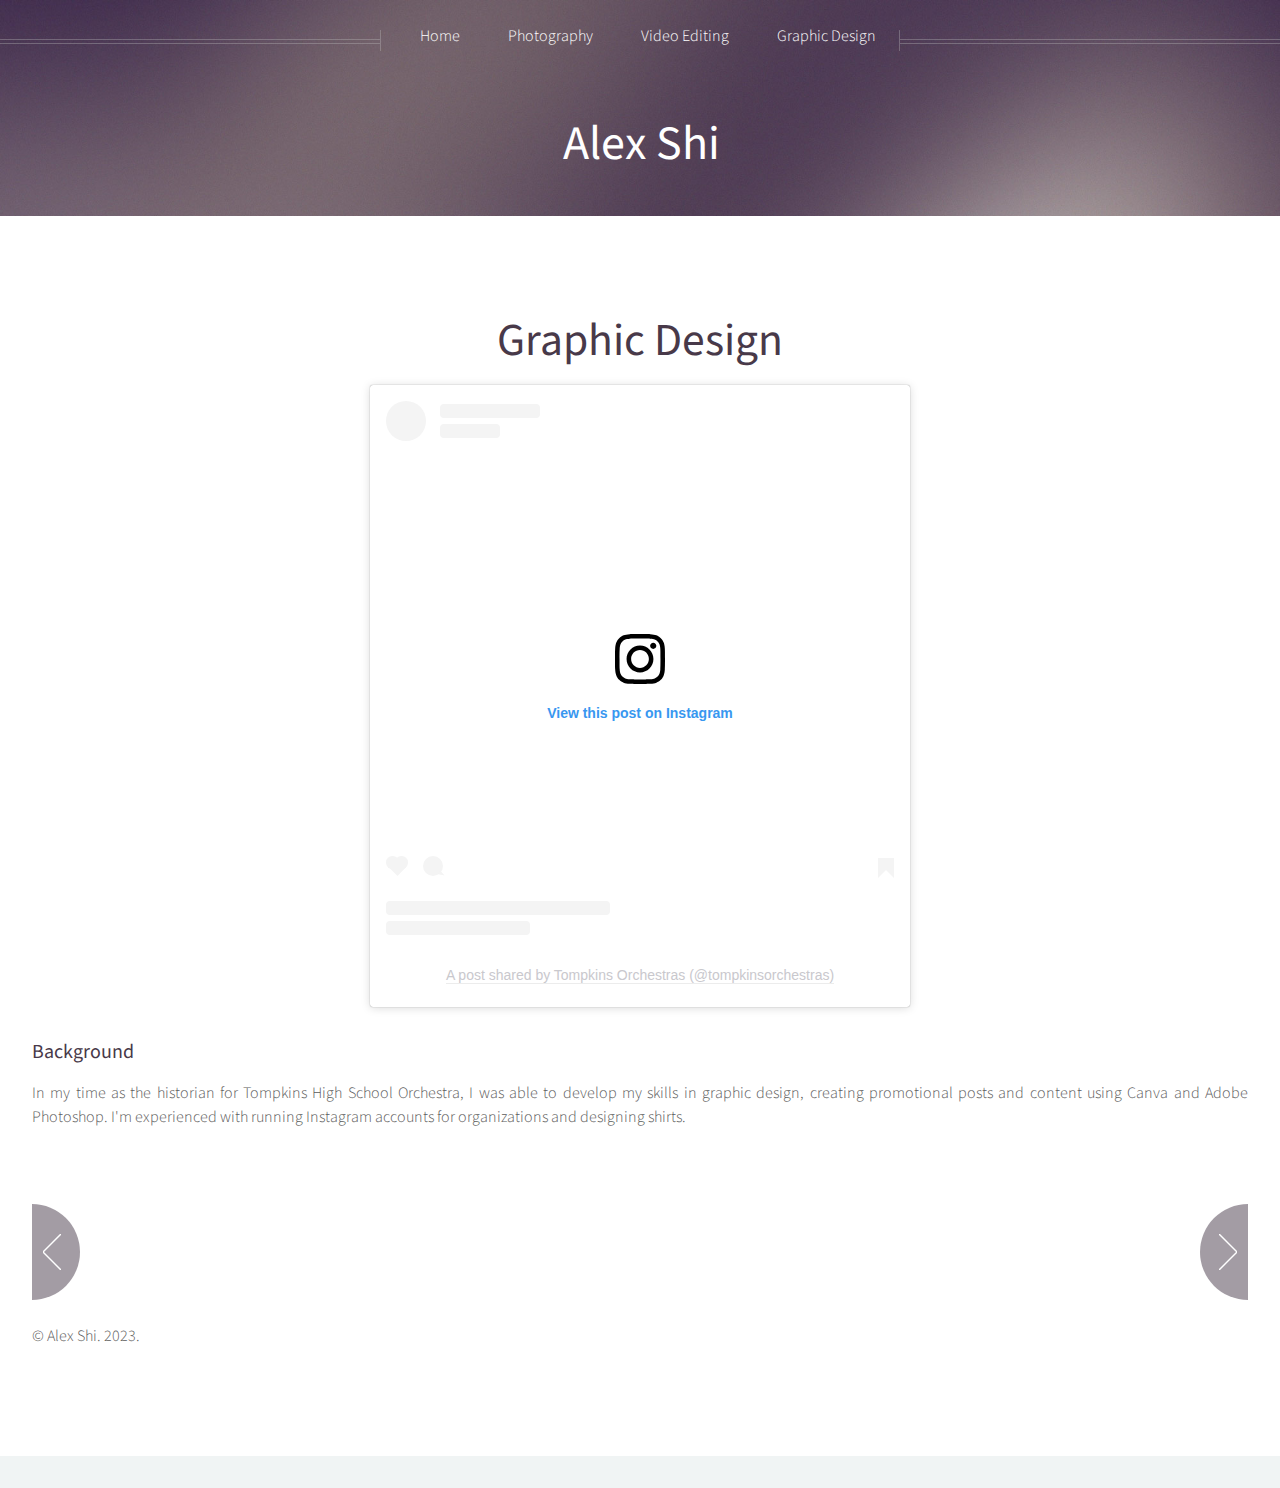
==== commit 16483731: "Add files via upload" ====
--- a/graphic-design.html
+++ b/graphic-design.html
@@ -43,253 +43,70 @@
 								<h2><a href="#">Graphic Design</a></h2>
 								
 							</header>
+							<center>
 							<blockquote class="instagram-media" data-instgrm-captioned data-instgrm-permalink="https://www.instagram.com/p/Cogrk5xM5FN/?utm_source=ig_embed&amp;utm_campaign=loading" data-instgrm-version="14" 
 							style=" background:#FFF; border:0; border-radius:3px; box-shadow:0 0 1px 0 rgba(0,0,0,0.5),0 1px 10px 0 rgba(0,0,0,0.15); margin: 1px; max-width:540px; min-width:326px; padding:0; width:99.375%; width:-webkit-calc(100% - 2px); width:calc(100% - 2px);">
 							<div style="padding:16px;"> <a href="https://www.instagram.com/p/Cogrk5xM5FN/?utm_source=ig_embed&amp;utm_campaign=loading" style=" background:#FFFFFF; line-height:0; padding:0 0; text-align:center; text-decoration:none; width:100%;" target="_blank"> <div style=" display: flex; flex-direction: row; align-items: center;"> <div style="background-color: #F4F4F4; border-radius: 50%; flex-grow: 0; height: 40px; margin-right: 14px; width: 40px;"></div> <div style="display: flex; flex-direction: column; flex-grow: 1; justify-content: center;"> <div style=" background-color: #F4F4F4; border-radius: 4px; flex-grow: 0; height: 14px; margin-bottom: 6px; width: 100px;"></div> <div style=" background-color: #F4F4F4; border-radius: 4px; flex-grow: 0; height: 14px; width: 60px;"></div></div></div><div style="padding: 19% 0;"></div> <div style="display:block; height:50px; margin:0 auto 12px; width:50px;"><svg width="50px" height="50px" viewBox="0 0 60 60" version="1.1" xmlns="https://www.w3.org/2000/svg" xmlns:xlink="https://www.w3.org/1999/xlink"><g stroke="none" stroke-width="1" fill="none" fill-rule="evenodd"><g transform="translate(-511.000000, -20.000000)" fill="#000000"><g><path d="M556.869,30.41 C554.814,30.41 553.148,32.076 553.148,34.131 C553.148,36.186 554.814,37.852 556.869,37.852 C558.924,37.852 560.59,36.186 560.59,34.131 C560.59,32.076 558.924,30.41 556.869,30.41 M541,60.657 C535.114,60.657 530.342,55.887 530.342,50 C530.342,44.114 535.114,39.342 541,39.342 C546.887,39.342 551.658,44.114 551.658,50 C551.658,55.887 546.887,60.657 541,60.657 M541,33.886 C532.1,33.886 524.886,41.1 524.886,50 C524.886,58.899 532.1,66.113 541,66.113 C549.9,66.113 557.115,58.899 557.115,50 C557.115,41.1 549.9,33.886 541,33.886 M565.378,62.101 C565.244,65.022 564.756,66.606 564.346,67.663 C563.803,69.06 563.154,70.057 562.106,71.106 C561.058,72.155 560.06,72.803 558.662,73.347 C557.607,73.757 556.021,74.244 553.102,74.378 C549.944,74.521 548.997,74.552 541,74.552 C533.003,74.552 532.056,74.521 528.898,74.378 C525.979,74.244 524.393,73.757 523.338,73.347 C521.94,72.803 520.942,72.155 519.894,71.106 C518.846,70.057 518.197,69.06 517.654,67.663 C517.244,66.606 516.755,65.022 516.623,62.101 C516.479,58.943 516.448,57.996 516.448,50 C516.448,42.003 516.479,41.056 516.623,37.899 C516.755,34.978 517.244,33.391 517.654,32.338 C518.197,30.938 518.846,29.942 519.894,28.894 C520.942,27.846 521.94,27.196 523.338,26.654 C524.393,26.244 525.979,25.756 528.898,25.623 C532.057,25.479 533.004,25.448 541,25.448 C548.997,25.448 549.943,25.479 553.102,25.623 C556.021,25.756 557.607,26.244 558.662,26.654 C560.06,27.196 561.058,27.846 562.106,28.894 C563.154,29.942 563.803,30.938 564.346,32.338 C564.756,33.391 565.244,34.978 565.378,37.899 C565.522,41.056 565.552,42.003 565.552,50 C565.552,57.996 565.522,58.943 565.378,62.101 M570.82,37.631 C570.674,34.438 570.167,32.258 569.425,30.349 C568.659,28.377 567.633,26.702 565.965,25.035 C564.297,23.368 562.623,22.342 560.652,21.575 C558.743,20.834 556.562,20.326 553.369,20.18 C550.169,20.033 549.148,20 541,20 C532.853,20 531.831,20.033 528.631,20.18 C525.438,20.326 523.257,20.834 521.349,21.575 C519.376,22.342 517.703,23.368 516.035,25.035 C514.368,26.702 513.342,28.377 512.574,30.349 C511.834,32.258 511.326,34.438 511.181,37.631 C511.035,40.831 511,41.851 511,50 C511,58.147 511.035,59.17 511.181,62.369 C511.326,65.562 511.834,67.743 512.574,69.651 C513.342,71.625 514.368,73.296 516.035,74.965 C517.703,76.634 519.376,77.658 521.349,78.425 C523.257,79.167 525.438,79.673 528.631,79.82 C531.831,79.965 532.853,80.001 541,80.001 C549.148,80.001 550.169,79.965 553.369,79.82 C556.562,79.673 558.743,79.167 560.652,78.425 C562.623,77.658 564.297,76.634 565.965,74.965 C567.633,73.296 568.659,71.625 569.425,69.651 C570.167,67.743 570.674,65.562 570.82,62.369 C570.966,59.17 571,58.147 571,50 C571,41.851 570.966,40.831 570.82,37.631"></path></g></g></g></svg></div><div style="padding-top: 8px;"> <div style=" color:#3897f0; font-family:Arial,sans-serif; font-size:14px; font-style:normal; font-weight:550; line-height:18px;">View this post on Instagram</div></div><div style="padding: 12.5% 0;"></div> <div style="display: flex; flex-direction: row; margin-bottom: 14px; align-items: center;"><div> <div style="background-color: #F4F4F4; border-radius: 50%; height: 12.5px; width: 12.5px; transform: translateX(0px) translateY(7px);"></div> <div style="background-color: #F4F4F4; height: 12.5px; transform: rotate(-45deg) translateX(3px) translateY(1px); width: 12.5px; flex-grow: 0; margin-right: 14px; margin-left: 2px;"></div> <div style="background-color: #F4F4F4; border-radius: 50%; height: 12.5px; width: 12.5px; transform: translateX(9px) translateY(-18px);"></div></div><div style="margin-left: 8px;"> <div style=" background-color: #F4F4F4; border-radius: 50%; flex-grow: 0; height: 20px; width: 20px;"></div> <div style=" width: 0; height: 0; border-top: 2px solid transparent; border-left: 6px solid #f4f4f4; border-bottom: 2px solid transparent; transform: translateX(16px) translateY(-4px) rotate(30deg)"></div></div><div style="margin-left: auto;"> <div style=" width: 0px; border-top: 8px solid #F4F4F4; border-right: 8px solid transparent; transform: translateY(16px);"></div> <div style=" background-color: #F4F4F4; flex-grow: 0; height: 12px; width: 16px; transform: translateY(-4px);"></div> <div style=" width: 0; height: 0; border-top: 8px solid #F4F4F4; border-left: 8px solid transparent; transform: translateY(-4px) translateX(8px);"></div></div></div> <div style="display: flex; flex-direction: column; flex-grow: 1; justify-content: center; margin-bottom: 24px;"> <div style=" background-color: #F4F4F4; border-radius: 4px; flex-grow: 0; height: 14px; margin-bottom: 6px; width: 224px;"></div> <div style=" background-color: #F4F4F4; border-radius: 4px; flex-grow: 0; height: 14px; width: 144px;"></div></div></a><p style=" color:#c9c8cd; font-family:Arial,sans-serif; font-size:14px; line-height:17px; margin-bottom:0; margin-top:8px; overflow:hidden; padding:8px 0 7px; text-align:center; text-overflow:ellipsis; white-space:nowrap;"><a href="https://www.instagram.com/p/Cogrk5xM5FN/?utm_source=ig_embed&amp;utm_campaign=loading" style=" color:#c9c8cd; font-family:Arial,sans-serif; font-size:14px; font-style:normal; font-weight:normal; line-height:17px; text-decoration:none;"
 								 target="_blank">A post shared by Tompkins Orchestras (@tompkinsorchestras)</a></p></div></blockquote> <script async src="//www.instagram.com/embed.js"></script></a>
-							<p>
-								Commodo id natoque malesuada sollicitudin elit suscipit. Curae suspendisse mauris posuere accumsan massa
-								posuere lacus convallis tellus interdum. Amet nullam fringilla nibh nulla convallis ut venenatis purus
-								lobortis. Auctor etiam porttitor phasellus tempus cubilia ultrices tempor sagittis. Nisl fermentum
-								consequat integer interdum integer purus sapien. Nibh eleifend nulla nascetur pharetra commodo mi augue
-								interdum tellus. Ornare cursus augue feugiat sodales velit lorem. Semper elementum ullamcorper lacinia
-								natoque aenean scelerisque vel lacinia mollis quam sodales congue.
-							</p>
+							</center>
+							 
 							<section>
 								<header>
-									<h3>Ultrices tempor sagittis nisl</h3>
+									<h3>Background</h3>
 								</header>
 								<p>
-									Nascetur volutpat nibh ullamcorper vivamus at purus. Cursus ultrices porttitor sollicitudin imperdiet
-									at pretium tellus in euismod a integer sodales neque. Nibh quis dui quis mattis eget imperdiet venenatis
-									feugiat. Neque primis ligula cum erat aenean tristique luctus risus ipsum praesent iaculis. Fermentum elit
-									fringilla consequat dis arcu. Pellentesque mus tempor vitae pretium sodales porttitor lacus. Phasellus
-									egestas odio nisl duis sociis purus faucibus morbi. Eget massa mus etiam sociis pharetra magna.
+									In my time as the historian for Tompkins High School Orchestra, I was able to develop my skills in graphic design, creating 
+									promotional posts and content using Canva and Adobe Photoshop. I'm experienced with running Instagram accounts for organizations and designing shirts.
 								</p>
-								<p>
-									Eleifend auctor turpis magnis sed porta nisl pretium. Aenean suspendisse nulla eget sed etiam parturient
-									orci cursus nibh. Quisque eu nec neque felis laoreet diam morbi egestas. Dignissim cras rutrum consectetur
-									ut penatibus fermentum nibh erat malesuada varius.
-								</p>
+							
 							</section>
-							<section>
-								<header>
-									<h3>Augue euismod feugiat tempus</h3>
-								</header>
-								<p>
-									Pretium tellus in euismod a integer sodales neque. Nibh quis dui quis mattis eget imperdiet venenatis
-									feugiat. Neque primis ligula cum erat aenean tristique luctus risus ipsum praesent iaculis. Fermentum elit
-									ut nunc urna volutpat donec cubilia commodo risus morbi. Lobortis vestibulum velit malesuada ante
-									egestas odio nisl duis sociis purus faucibus morbi. Eget massa mus etiam sociis pharetra magna.
-								</p>
+							
+							<section class="carousel">
+								<div class="reel">
+			
+									<article>
+										<a href="#" class="image featured"><img src="images/0.png" alt="" /></a>
+										
+									</article>
+			
+									<article>
+										<a href="#" class="image featured"><img src="images/1.png" alt="" /></a>
+										
+									</article>
+			
+									<article>
+										<a href="#" class="image featured"><img src="images/2.png" alt="" /></a>
+										
+									</article>
+			
+									<article>
+										<a href="#" class="image featured"><img src="images/3.png" alt="" /></a>
+										
+									</article>
+			
+									<article>
+										<a href="#" class="image featured"><img src="images/5.png" alt="" /></a>
+										
+									</article>
+									<article>
+										<a href="#" class="image featured"><img src="images/0.png" alt="" /></a>
+										
+									</article>
+			
+			
+								</div>
 							</section>
-						</article>
-						<hr />
-						<div class="row">
-							<article class="col-4 col-12-mobile special">
-								<a href="#" class="image featured"><img src="images/pic07.jpg" alt="" /></a>
-								<header>
-									<h3><a href="#">Gravida aliquam penatibus</a></h3>
-								</header>
-								<p>
-									Amet nullam fringilla nibh nulla convallis tique ante proin sociis accumsan lobortis. Auctor etiam
-									porttitor phasellus tempus cubilia ultrices tempor sagittis. Nisl fermentum consequat integer interdum.
-								</p>
-							</article>
-							<article class="col-4 col-12-mobile special">
-								<a href="#" class="image featured"><img src="images/pic08.jpg" alt="" /></a>
-								<header>
-									<h3><a href="#">Sed quis rhoncus placerat</a></h3>
-								</header>
-								<p>
-									Amet nullam fringilla nibh nulla convallis tique ante proin sociis accumsan lobortis. Auctor etiam
-									porttitor phasellus tempus cubilia ultrices tempor sagittis. Nisl fermentum consequat integer interdum.
-								</p>
-							</article>
-							<article class="col-4 col-12-mobile special">
-								<a href="#" class="image featured"><img src="images/pic09.jpg" alt="" /></a>
-								<header>
-									<h3><a href="#">Magna laoreet et aliquam</a></h3>
-								</header>
-								<p>
-									Amet nullam fringilla nibh nulla convallis tique ante proin sociis accumsan lobortis. Auctor etiam
-									porttitor phasellus tempus cubilia ultrices tempor sagittis. Nisl fermentum consequat integer interdum.
-								</p>
-							</article>
-						</div>
-						<div class="row">
-							<article class="col-4 col-12-mobile special">
-								<a href="#" class="image featured"><img src="images/pic07.jpg" alt="" /></a>
-								<header>
-									<h3><a href="#">Gravida aliquam penatibus</a></h3>
-								</header>
-								<p>
-									Amet nullam fringilla nibh nulla convallis tique ante proin sociis accumsan lobortis. Auctor etiam
-									porttitor phasellus tempus cubilia ultrices tempor sagittis. Nisl fermentum consequat integer interdum.
-								</p>
-							</article>
-							<article class="col-4 col-12-mobile special">
-								<a href="#" class="image featured"><img src="images/pic08.jpg" alt="" /></a>
-								<header>
-									<h3><a href="#">Sed quis rhoncus placerat</a></h3>
-								</header>
-								<p>
-									Amet nullam fringilla nibh nulla convallis tique ante proin sociis accumsan lobortis. Auctor etiam
-									porttitor phasellus tempus cubilia ultrices tempor sagittis. Nisl fermentum consequat integer interdum.
-								</p>
-							</article>
-							<article class="col-4 col-12-mobile special">
-								<a href="#" class="image featured"><img src="images/pic09.jpg" alt="" /></a>
-								<header>
-									<h3><a href="#">Magna laoreet et aliquam</a></h3>
-								</header>
-								<p>
-									Amet nullam fringilla nibh nulla convallis tique ante proin sociis accumsan lobortis. Auctor etiam
-									porttitor phasellus tempus cubilia ultrices tempor sagittis. Nisl fermentum consequat integer interdum.
-								</p>
-							</article>
-						</div>
+			
+						<!-- Main -->
+						
+						
 
-
-
-
-
-
-					</div>
-
-				</div>
-
-			<!-- Footer -->
-				<div id="footer">
-					<div class="container">
-						<div class="row">
-
-							<!-- Tweets -->
-								<section class="col-4 col-12-mobile">
-									<header>
-										<h2 class="icon brands fa-twitter circled"><span class="label">Tweets</span></h2>
-									</header>
-									<ul class="divided">
-										<li>
-											<article class="tweet">
-												Amet nullam fringilla nibh nulla convallis tique ante sociis accumsan.
-												<span class="timestamp">5 minutes ago</span>
-											</article>
-										</li>
-										<li>
-											<article class="tweet">
-												Hendrerit rutrum quisque.
-												<span class="timestamp">30 minutes ago</span>
-											</article>
-										</li>
-										<li>
-											<article class="tweet">
-												Curabitur donec nulla massa laoreet nibh. Lorem praesent montes.
-												<span class="timestamp">3 hours ago</span>
-											</article>
-										</li>
-										<li>
-											<article class="tweet">
-												Lacus natoque cras rhoncus curae dignissim ultricies. Convallis orci aliquet.
-												<span class="timestamp">5 hours ago</span>
-											</article>
-										</li>
-									</ul>
-								</section>
-
-							<!-- Posts -->
-								<section class="col-4 col-12-mobile">
-									<header>
-										<h2 class="icon solid fa-file circled"><span class="label">Posts</span></h2>
-									</header>
-									<ul class="divided">
-										<li>
-											<article class="post stub">
-												<header>
-													<h3><a href="#">Nisl fermentum integer</a></h3>
-												</header>
-												<span class="timestamp">3 hours ago</span>
-											</article>
-										</li>
-										<li>
-											<article class="post stub">
-												<header>
-													<h3><a href="#">Phasellus portitor lorem</a></h3>
-												</header>
-												<span class="timestamp">6 hours ago</span>
-											</article>
-										</li>
-										<li>
-											<article class="post stub">
-												<header>
-													<h3><a href="#">Magna tempus consequat</a></h3>
-												</header>
-												<span class="timestamp">Yesterday</span>
-											</article>
-										</li>
-										<li>
-											<article class="post stub">
-												<header>
-													<h3><a href="#">Feugiat lorem ipsum</a></h3>
-												</header>
-												<span class="timestamp">2 days ago</span>
-											</article>
-										</li>
-									</ul>
-								</section>
-
-							<!-- Photos -->
-								<section class="col-4 col-12-mobile">
-									<header>
-										<h2 class="icon solid fa-camera circled"><span class="label">Photos</span></h2>
-									</header>
-									<div class="row gtr-25">
-										<div class="col-6">
-											<a href="#" class="image fit"><img src="images/pic10.jpg" alt="" /></a>
-										</div>
-										<div class="col-6">
-											<a href="#" class="image fit"><img src="images/pic11.jpg" alt="" /></a>
-										</div>
-										<div class="col-6">
-											<a href="#" class="image fit"><img src="images/pic12.jpg" alt="" /></a>
-										</div>
-										<div class="col-6">
-											<a href="#" class="image fit"><img src="images/pic13.jpg" alt="" /></a>
-										</div>
-										<div class="col-6">
-											<a href="#" class="image fit"><img src="images/pic14.jpg" alt="" /></a>
-										</div>
-										<div class="col-6">
-											<a href="#" class="image fit"><img src="images/pic15.jpg" alt="" /></a>
-										</div>
-									</div>
-								</section>
-
-						</div>
-						<hr />
-						<div class="row">
-							<div class="col-12">
-
-								<!-- Contact -->
-									<section class="contact">
-										<header>
-											<h3>Nisl turpis nascetur interdum?</h3>
-										</header>
-										<p>Urna nisl non quis interdum mus ornare ridiculus egestas ridiculus lobortis vivamus tempor aliquet.</p>
-										<ul class="icons">
-											<li><a href="#" class="icon brands fa-twitter"><span class="label">Twitter</span></a></li>
-											<li><a href="#" class="icon brands fa-facebook-f"><span class="label">Facebook</span></a></li>
-											<li><a href="#" class="icon brands fa-instagram"><span class="label">Instagram</span></a></li>
-											<li><a href="#" class="icon brands fa-pinterest"><span class="label">Pinterest</span></a></li>
-											<li><a href="#" class="icon brands fa-dribbble"><span class="label">Dribbble</span></a></li>
-											<li><a href="#" class="icon brands fa-linkedin-in"><span class="label">Linkedin</span></a></li>
-										</ul>
-									</section>
+						
 
 								<!-- Copyright -->
 									<div class="copyright">
 										<ul class="menu">
-											<li>&copy; Untitled. All rights reserved.</li><li>Design: <a href="http://html5up.net">HTML5 UP</a></li>
+											<li>&copy; Alex Shi. 2023.</li></li>
 										</ul>
 									</div>
 
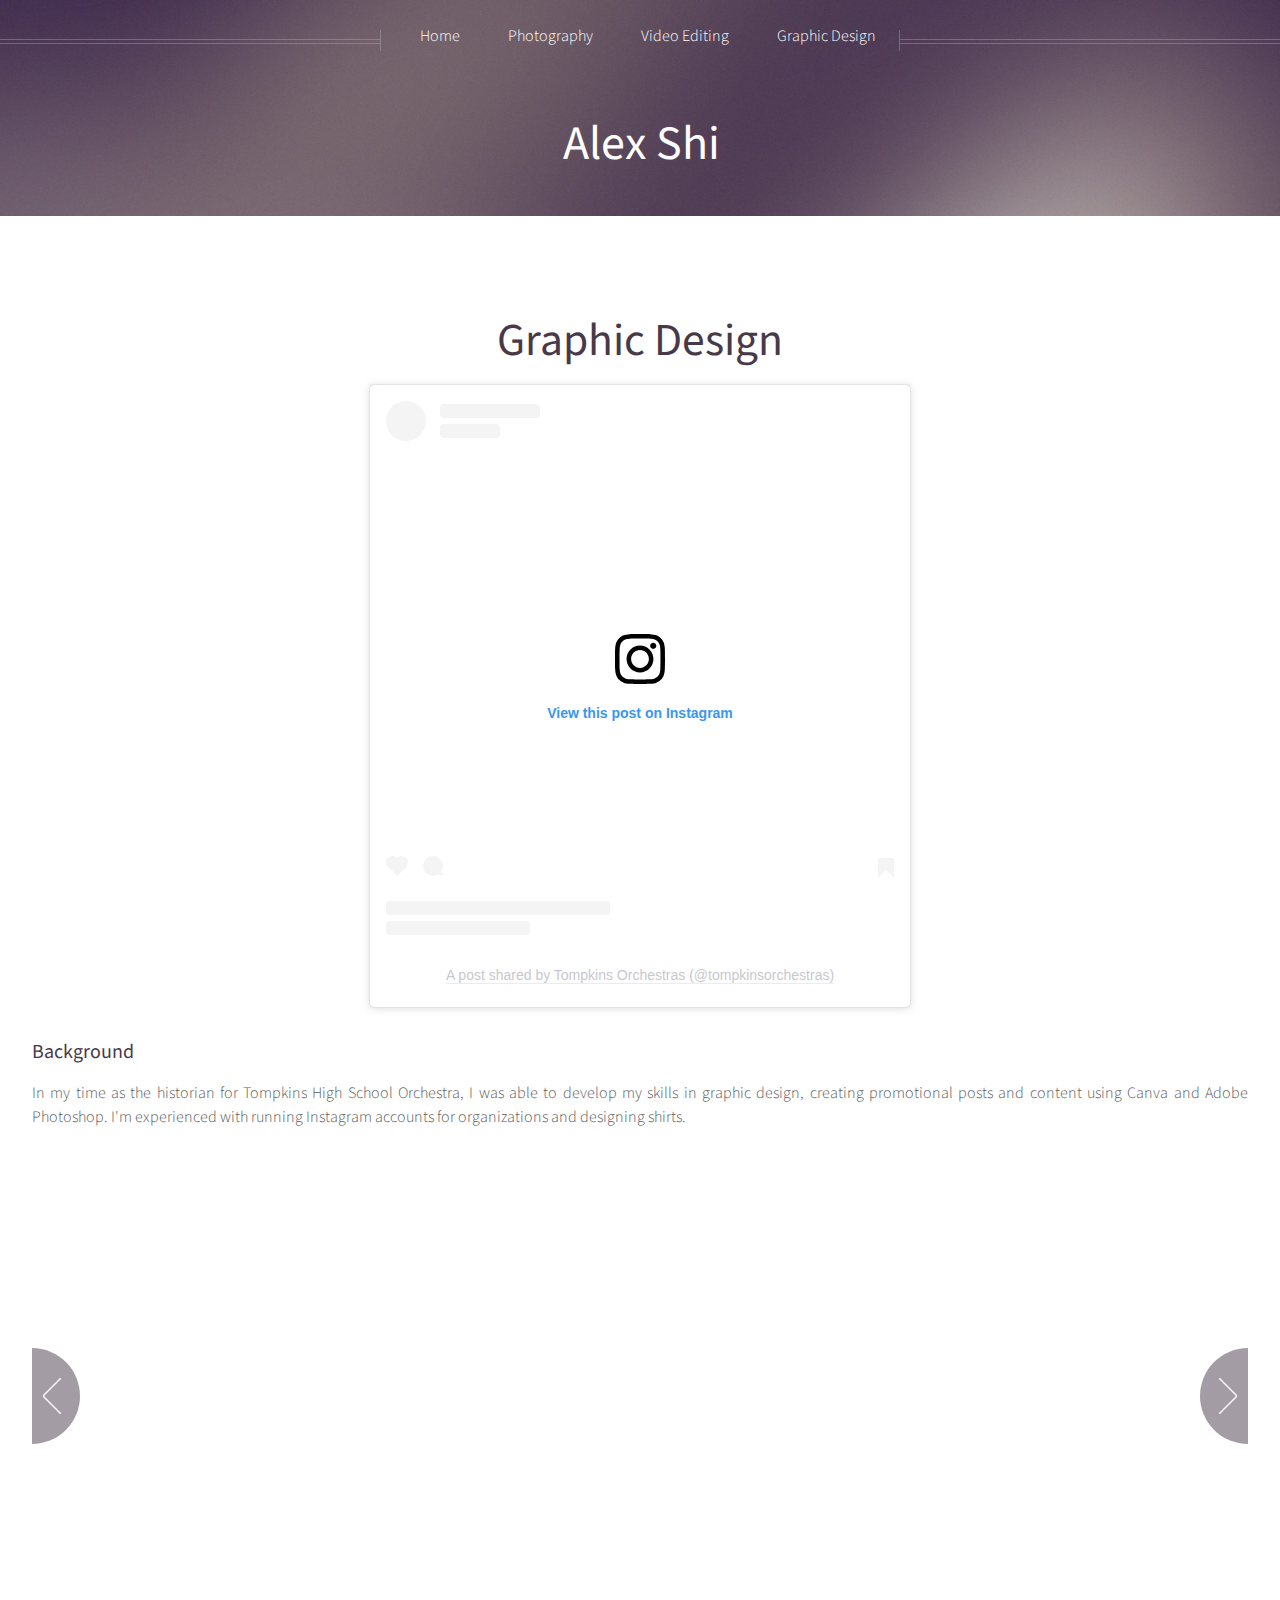
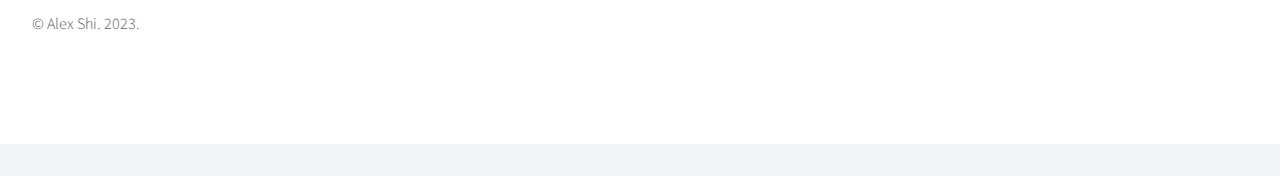
==== commit 60973533: "Add files via upload" ====
--- a/graphic-design.html
+++ b/graphic-design.html
@@ -83,6 +83,10 @@
 										<a href="#" class="image featured"><img src="images/3.png" alt="" /></a>
 										
 									</article>
+									<article>
+										<a href="#" class="image featured"><img src="images/4.png" alt="" /></a>
+										
+									</article>
 			
 									<article>
 										<a href="#" class="image featured"><img src="images/5.png" alt="" /></a>
